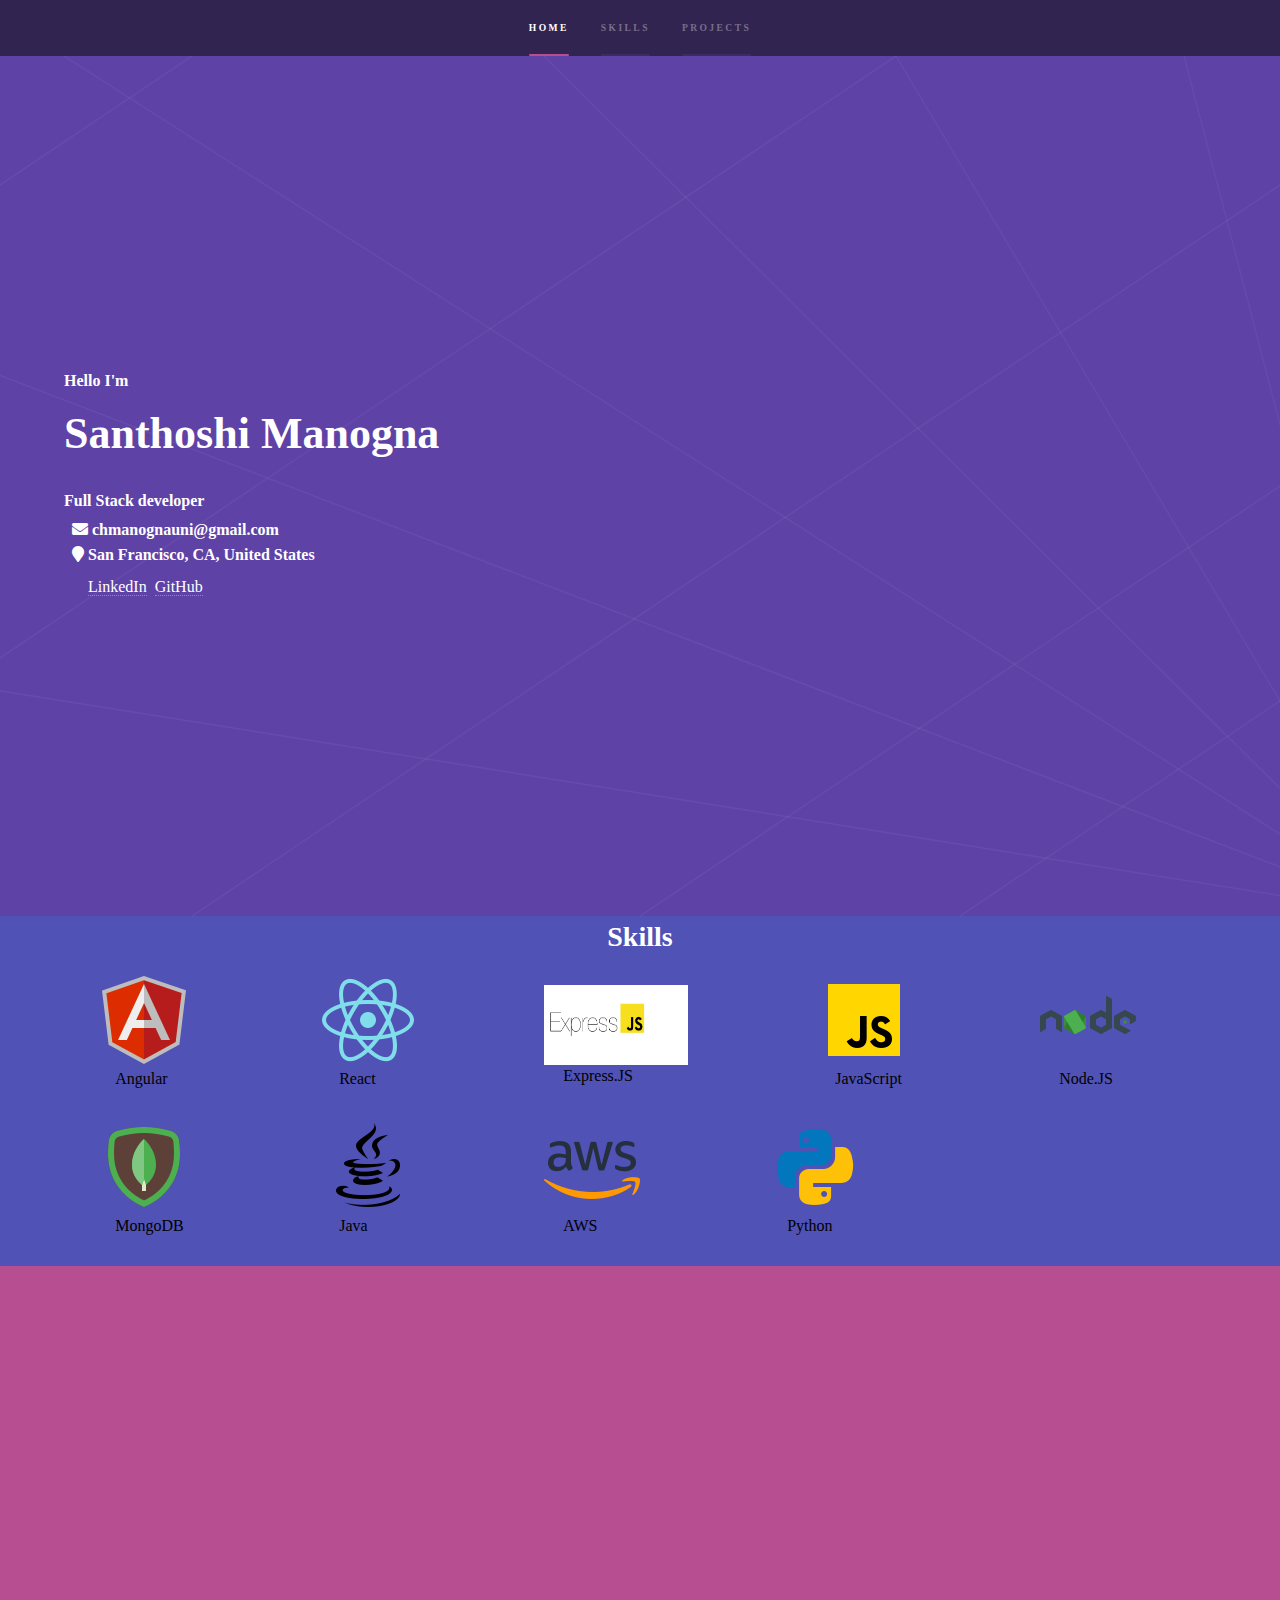
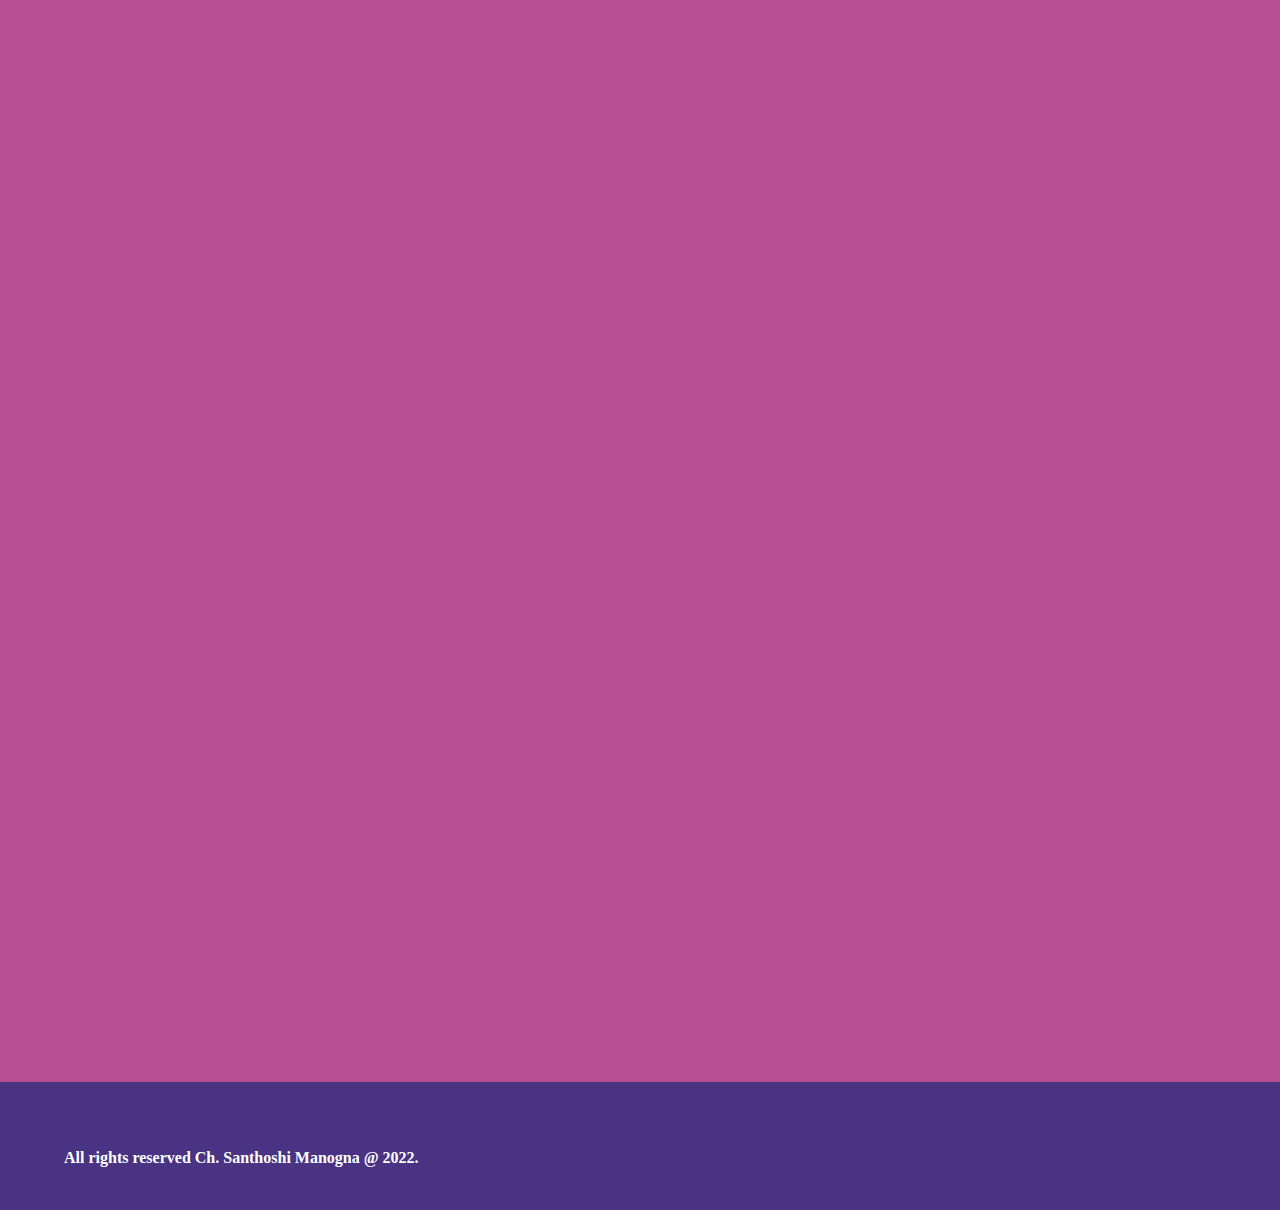
==== index.html @ 0377fa1f "my portifolio 1" ====
<!DOCTYPE HTML>
<!--
	Hyperspace by HTML5 UP
	html5up.net | @ajlkn
	Free for personal and commercial use under the CCA 3.0 license (html5up.net/license)
-->
<html>

<head>
	<title>Manogna</title>
	<meta charset="utf-8" />
	<meta name="viewport" content="width=device-width, initial-scale=1, user-scalable=no" />
	<link rel="stylesheet" href="assets/css/main.css" />
	<noscript>
		<link rel="stylesheet" href="assets/css/noscript.css" />
	</noscript>
</head>

<body class="is-preload">

	<!-- Sidebar -->
	<section id="sidebar">
		<div class="inner">
			<nav>
				<ul>
					<li><a href="#intro">Home</a></li>
					<li><a href="#skills">Skills</a></li>
					<li><a href="#projects">Projects</a></li>
				</ul>
			</nav>
		</div>
	</section>

	<!-- Wrapper -->
	<div id="wrapper">

		<!-- Intro -->
		<section id="intro" class="wrapper style1 fullscreen fade-up">
			<div class="inner">
				<h4>Hello I'm </h4>
				<h1>Santhoshi Manogna</h1>
				<h3>Full Stack developer</h3>
				<ul class="details">
					<li> <i class="fa fa-envelope"> chmanognauni@gmail.com</i></li>
					<li> <i class="fa fa-map-marker"> San Francisco, CA, United States</i></li>
				</ul>
				<ul class="profile_details">
					<li> <a href="https://www.linkedin.com/in/santhoshi-manogna-chintakuntla/"> LinkedIn </a> </li>
					<li> <a href="https://github.com/chmanogna1997"> GitHub </a> </li>
				</ul>
			</div>
		</section>

		<!-- One -->
		<section id="skills" class="wrapper style2 spotlights">
			<div class="head">
				<h2>Skills</h2>
			</div>
			<div class="row">
				<div class="image_div">
					<img src="./images/icons8-angularjs-96.png">
					<p>Angular</p>
				</div>
				<div class="image_div">
					<img src="./images/icons8-react-native-96.png">
					<p>React</p>
				</div>
				<div class="image_div">
					<img class="express_icon" src="./images/express-logo.png">
					<p>Express.JS</p>
				</div>
				<div class="image_div">
					<img src="./images/icons8-javascript-96.png">
					<p>JavaScript</p>
				</div>
				<div class="image_div">
					<img src="./images/icons8-nodejs-96.png">
					<p>Node.JS</p>
				</div>
				<div class="image_div">
					<img src="./images/icons8-mongodb-96.png">
					<p>MongoDB</p>
				</div>
				<div class="image_div">
					<img src="./images/icons8-java-96.png">
					<p>Java</p>
				</div>
				<div class="image_div">
					<img src="./images/icons8-amazon-web-services-96.png">
					<p>AWS</p>
				</div>
				<div class="image_div">
					<img src="./images/icons8-python-96.png">
					<p>Python</p>
				</div>
			</div>
			<!-- #5052b5 -->
		</section>

		<!-- Two -->
		<section id="projects" class="wrapper style3 fade-up">
			<div class="inner">
				<h2> Projects </h2>
				<div>
			    <div class="project_desc">
					<h4><a href="#">Campus Market !!</a> - MERN Stack Developer , Owner </h4>
					<h6>San Francisco, CA, USA May2022 - Present </h6>
				</div>
				<div class="project_desc">
					<h4><a href="#">Photoshop desktop  </a> - Java , Owner </h4>
					<h6>San Francisco, CA, USA September 2021 - December 2021 </h6>
				</div>
				<div class="project_desc">
					<h4><a href="#">Magic Puzzle </a> - .Net , Owner </h4>
					<h6>San Francisco, CA, USA September 2021 - December 2021 </h6>
				</div>
				<div class="project_desc">
					<h4>Infosys – GIS Support Engineer for GIS applications</h4>
					<h6>India October 2019 – August 2021 </h6>
					<i>Utility Project; Client: Pacific Gas and Electric</i>
					<ul>
						<li>Monitoring, Maintaining UC4(scheduling tool) and applications.</li>
						<li>Deployed code changes/enhancements in a production environment.</li>
						<li>Mentored and onboarded individuals having different backgrounds and job levels.</li>
						<li>Prepared procedural documents and reports for tracking the issues and application updates</li>
					</ul>
					<p><b><em>Tools and Technologies Used : </em></b> BMC Remedy, Arc Map, Arc Catalog, UC4, SQL, System Load Test (ESRI tool), Fiddler </p>
				</div>
				<div class="project_desc">
					<h4>Infosys – Front End Developer</h4>
					<h6>India October 2018 – September 2019 </h6>
					<i>End to End Website Development Project; Client: Sears Parts Direct</i>
					<ul>
						<li> Developed a website compatible with different browsers and devices using REACT.JS</li>
						<li>Used SASS, React Router library, JQuery, JEST for unit testing, Integrated pages with SEO, and bug fixing</li>
						<li> Prepared proper documentation and reports in all stages of the product cycle.
						</li>
						<li>Worked with testing/backend teams and clients to meet project requirements</li>
					</ul>
					<p><b><em>Tools and Technologies Used : </em></b> React.JS, Visual Studio Code, Git Hub, JIRA, Slack </p>
					<b><a href="https://www.searspartsdirect.com/diy/error-codes/washer-repair/1234598">Protfolio</a></b>
				</div>
				<div class="project_desc">
					<h4>Infosys – Systems Engineer Trainee</h4>
					<h6>India                May 2018 - October 2018 </h6>
                    <p>Got trained for MEAN Stack and acquired the following skills:</p>
					<ul>
						<li> <b>Generic Training : </b>DBMS, OOPS, data structures, Python. </li>
						<li><b>Stream Training : </b>HTML5, CSS3, Bootstrap4, Node.JS, Typescript, Angular 6, MongoDB.</li>
					    <li><b>Training Project :</b> Team of 3 developed a shopping website in MEAN Stack
							 (Mongodb, Express.JS, Angular, Node.JS). Acted as a scrum master gathering and divided requirements
							into actionable tasks. I also developed Login, AddToCart, and Checkout components for the website from UX, UI, and
							backend operations.
							</li>
					</ul>
				</div>
				
				</div>
				
			</div>
		</section>

	</div>

	<!-- Footer -->
	<footer id="footer" class="wrapper style1-alt">
		<div class="inner">
				<h6> All rights reserved Ch. Santhoshi Manogna @ 2022.</h6>		
		</div>
	</footer>

	<!-- Scripts -->
	<script src="assets/js/jquery.min.js"></script>
	<script src="assets/js/jquery.scrollex.min.js"></script>
	<script src="assets/js/jquery.scrolly.min.js"></script>
	<script src="assets/js/browser.min.js"></script>
	<script src="assets/js/breakpoints.min.js"></script>
	<script src="assets/js/util.js"></script>
	<script src="assets/js/main.js"></script>

</body>

</html>
---- assets/css/main.css ----
@import url(fontawesome-all.min.css);

/*
	Hyperspace by HTML5 UP
	html5up.net | @ajlkn
	Free for personal and commercial use under the CCA 3.0 license (html5up.net/license)
*/

html,
body,
div,
span,
h1,
h2,
h3,
h4,
h5,
h6,
p,
a,
em,
img,
ol,
ul,
li,
footer,
header,
nav,
output,
section,
video {
	margin: 0;
	padding: 0;
	border: 0;
	font-size: 100%;
	font: inherit;
	vertical-align: baseline;
}

aside,
details,
footer,
header,
nav,
section {
	display: block;
}

body {
	line-height: 1;
}

.row {
	margin-top: 0 !important;
	margin-left: 2rem !important;
	display: flex;
	flex-wrap: wrap;
	box-sizing: border-box;
	align-items: stretch;
}

.head {
	display: flex;
	justify-content: center;
}

.image_div {
	padding-left: 4rem !important;
	padding-right: 4rem !important;
}

.image_div p {
	margin-left: 1.2rem !important;
}
.project_desc{
	margin-right: 5rem;
    border: 2px solid white;
    padding: 1rem;
	margin-bottom: 1rem;
}

.express_icon {
	height: 5rem;
	width: 9rem;
	margin-top: 0.8rem;
}

.details {
	list-style: none;
	margin: 0px !important;
	padding: 0px !important;
	color: white;
}

.profile_details {
	display: flex;
	flex-direction: row;
	padding-left: 1rem;
	list-style-type: none;
	color: white;
    padding-top: 0.5rem;
}

.row {
	display: flex;
	flex-wrap: wrap;
}

ol,
ul {
	list-style: none;
}

a {
	-moz-transition: color 0.2s ease, border-bottom-color 0.2s ease;
	-webkit-transition: color 0.2s ease, border-bottom-color 0.2s ease;
	-ms-transition: color 0.2s ease, border-bottom-color 0.2s ease;
	transition: color 0.2s ease, border-bottom-color 0.2s ease;
	border-bottom: dotted 1px rgba(255, 255, 255, 0.35);
	color: inherit;
	text-decoration: none;
}

a:hover {
	border-bottom-color: transparent;
	color: #ffffff;
}

p {
	margin: 0 0 2em 0;
}

h1,
h2,
h3,
h4,
h5,
h6 {
	color: #ffffff;
	font-weight: bold;
	line-height: 1.5;
	margin: 0 0 0.5em 0;
}

h1 a,
h2 a,
h3 a,
h4 a,
h5 a,
h6 a {
	color: inherit;
	text-decoration: none;
}

h1 {
	font-size: 2.75em;
}

h2 {
	font-size: 1.75em;
}


/* Box */

.box {
	border-radius: 0.25em;
	border: solid 1px rgba(255, 255, 255, 0.15);
	margin-bottom: 2em;
	padding: 1.5em;
}

.box> :last-child,
.box> :last-child> :last-child,
.box> :last-child> :last-child> :last-child {
	margin-bottom: 0;
}

.box.alt {
	border: 0;
	border-radius: 0;
	padding: 0;
}



ul {
	list-style: disc;
	margin: 0 0 2em 0;
	padding-left: 1em;
}

ul li {
	padding-left: 0.5em;
    padding-bottom: 0.5rem;
}







/* Spotlights */

.spotlights>section {
	display: -moz-flex;
	display: -webkit-flex;
	display: -ms-flex;
	display: flex;
	-moz-flex-direction: row;
	-webkit-flex-direction: row;
	-ms-flex-direction: row;
	flex-direction: row;
	min-height: 22.5em;
}

body.is-ie .spotlights>section {
	min-height: 0;
}




.spotlights>section>.content>.inner {
	-moz-transform: translateX(0) translateY(0);
	-webkit-transform: translateX(0) translateY(0);
	-ms-transform: translateX(0) translateY(0);
	transform: translateX(0) translateY(0);
	-moz-transition: opacity 1s ease, -moz-transform 1s ease;
	-webkit-transition: opacity 1s ease, -webkit-transform 1s ease;
	-ms-transition: opacity 1s ease, -ms-transform 1s ease;
	transition: opacity 1s ease, transform 1s ease;
	opacity: 1;
}

.spotlights>section:nth-child(2) {
	background-color: rgba(0, 0, 0, 0.05);
}

.spotlights>section:nth-child(3) {
	background-color: rgba(0, 0, 0, 0.1);
}

.spotlights>section.inactive>.image:before,
body.is-preload .spotlights>section>.image:before {
	opacity: 1;
}

.spotlights>section.inactive>.content>.inner,
body.is-preload .spotlights>section>.content>.inner {
	-moz-transform: translateX(-1em);
	-webkit-transform: translateX(-1em);
	-ms-transform: translateX(-1em);
	transform: translateX(-1em);
	opacity: 0;
}

@media screen and (max-width: 1680px) {

	.spotlights>section>.content {
		padding: 4em 4em 2em 4em;
	}

}

@media screen and (max-width: 980px) {

	.spotlights>section {
		display: block;
	}

	.spotlights>section>.image {
		width: 100%;
		height: 50vh;
	}

	.spotlights>section>.content {
		width: 100%;
	}

	.spotlights>section.inactive>.content>.inner,
	body.is-preload .spotlights>section>.content>.inner {
		-moz-transform: translateY(1em);
		-webkit-transform: translateY(1em);
		-ms-transform: translateY(1em);
		transform: translateY(1em);
	}

}

@media screen and (max-width: 736px) {

	.spotlights>section>.image {
		height: 50vh;
		min-height: 15em;
	}

	.spotlights>section>.content {
		padding: 3em 2em 1em 2em;
	}

}

/* Wrapper */

.wrapper {
	position: relative;
}

.wrapper>.inner {
	padding: 5em 5em 3em 5em;
	max-width: 100%;
	width: 75em;
}

@media screen and (max-width: 1680px) {

	.wrapper>.inner {
		padding: 4em 4em 2em 4em;
	}

}

@media screen and (max-width: 1280px) {

	.wrapper>.inner {
		width: 100%;
	}

}

@media screen and (max-width: 736px) {

	.wrapper>.inner {
		padding: 3em 2em 1em 2em;
	}

}

.wrapper.alt {
	background-color: #261c3e;
}

.wrapper.style1 {
	background-color: #5e42a6;
}

.wrapper.style1-alt {
	background-color: #493382;
}

.wrapper.style2 {
	background-color: #5052b5;
}

.wrapper.style2-alt {
	background-color: #3e4094;
}

.wrapper.style3 {
	background-color: #b74e91;
}

.wrapper.style3-alt {
	background-color: #953d75;
}

.wrapper.fullscreen {
	display: -moz-flex;
	display: -webkit-flex;
	display: -ms-flex;
	display: flex;
	-moz-flex-direction: column;
	-webkit-flex-direction: column;
	-ms-flex-direction: column;
	flex-direction: column;
	-moz-justify-content: center;
	-webkit-justify-content: center;
	-ms-justify-content: center;
	justify-content: center;
	min-height: 100vh;
}

body.is-ie .wrapper.fullscreen {
	height: 100vh;
}

@media screen and (max-width: 1280px) {

	.wrapper.fullscreen {
		min-height: calc(100vh - 2.5em);
	}

	body.is-ie .wrapper.fullscreen {
		height: calc(100vh - 2.5em);
	}

}

@media screen and (max-width: 736px) {

	.wrapper.fullscreen {
		padding: 2em 0;
		min-height: 0;
	}

	body.is-ie .wrapper.fullscreen {
		height: auto;
	}

}

.wrapper.fade-up>.inner {
	-moz-transform: translateY(0);
	-webkit-transform: translateY(0);
	-ms-transform: translateY(0);
	transform: translateY(0);
	-moz-transition: opacity 1s ease, -moz-transform 1s ease;
	-webkit-transition: opacity 1s ease, -webkit-transform 1s ease;
	-ms-transition: opacity 1s ease, -ms-transform 1s ease;
	transition: opacity 1s ease, transform 1s ease;
	opacity: 1.0;
}

.wrapper.fade-up.inactive>.inner,
body.is-preload .wrapper.fade-up>.inner {
	opacity: 0;
	-moz-transform: translateY(1em);
	-webkit-transform: translateY(1em);
	-ms-transform: translateY(1em);
	transform: translateY(1em);
}

.wrapper.fade-down>.inner {
	-moz-transform: translateY(0);
	-webkit-transform: translateY(0);
	-ms-transform: translateY(0);
	transform: translateY(0);
	-moz-transition: opacity 1s ease, -moz-transform 1s ease;
	-webkit-transition: opacity 1s ease, -webkit-transform 1s ease;
	-ms-transition: opacity 1s ease, -ms-transform 1s ease;
	transition: opacity 1s ease, transform 1s ease;
	opacity: 1.0;
}

.wrapper.fade-down.inactive>.inner,
body.is-preload .wrapper.fade-down>.inner {
	opacity: 0;
	-moz-transform: translateY(-1em);
	-webkit-transform: translateY(-1em);
	-ms-transform: translateY(-1em);
	transform: translateY(-1em);
}

.wrapper.fade>.inner {
	-moz-transition: opacity 1s ease;
	-webkit-transition: opacity 1s ease;
	-ms-transition: opacity 1s ease;
	transition: opacity 1s ease;
	opacity: 1.0;
}

.wrapper.fade.inactive>.inner,
body.is-preload .wrapper.fade>.inner {
	opacity: 0;
}

/* Header */

#header {
	display: -moz-flex;
	display: -webkit-flex;
	display: -ms-flex;
	display: flex;
	background-color: #5e42a6;
	cursor: default;
	padding: 1.75em 2em;
}

#header>.title {
	border: 0;
	color: #ffffff;
	display: block;
	font-size: 1.25em;
	font-weight: bold;
}

#header>nav {
	-moz-flex: 1;
	-webkit-flex: 1;
	-ms-flex: 1;
	flex: 1;
	text-align: right;
}

#header>nav>ul {
	margin: 0;
	padding: 0;
}

#header>nav>ul>li {
	display: inline-block;
	margin-left: 1.75em;
	padding: 0;
	vertical-align: middle;
}

#header>nav>ul>li:first-child {
	margin-left: 0;
}

#header>nav>ul>li a {
	border: 0;
	color: rgba(255, 255, 255, 0.35);
	display: inline-block;
	font-size: 0.6em;
	font-weight: bold;
	letter-spacing: 0.25em;
	text-transform: uppercase;
}

#header>nav>ul>li a:hover {
	color: rgba(255, 255, 255, 0.55);
}

#header>nav>ul>li a.active {
	color: #ffffff;
}

@media screen and (max-width: 736px) {

	#header {
		padding: 1em 2em;
	}

}

@media screen and (max-width: 480px) {

	#header {
		display: block;
		padding: 0 2em;
		text-align: left;
	}

	#header .title {
		font-size: 1.25em;
		padding: 1em 0;
	}

	#header>nav {
		border-top: solid 1px rgba(255, 255, 255, 0.15);
		text-align: inherit;
	}

	#header>nav>ul>li {
		margin-left: 1.5em;
	}

	#header>nav>ul>li a {
		height: 6em;
		line-height: 6em;
	}

}

/* Wrapper (main) */

#sidebar+#wrapper {
	margin-left: 22em;
}

@media screen and (max-width: 1280px) {

	#sidebar+#wrapper {
		margin-left: 0;
		padding-top: 3.5em;
	}

}

@media screen and (max-width: 736px) {

	#sidebar+#wrapper {
		padding-top: 0;
	}

}

#header+#wrapper>.wrapper>.inner {
	margin: 0 auto;
}

/* Footer */

#sidebar+#wrapper+#footer {
	margin-left: 22em;
}

@media screen and (max-width: 1280px) {

	#sidebar+#wrapper+#footer {
		margin-left: 0;
	}

}

#footer>.inner a {
	border-bottom-color: rgba(255, 255, 255, 0.15);
}

#footer>.inner a:hover {
	border-bottom-color: transparent;
}

#footer>.inner .menu {
	font-size: 0.8em;
	color: rgba(255, 255, 255, 0.15);
}

#header+#wrapper+#footer>.inner {
	margin: 0 auto;
}

/* Sidebar */

#sidebar {
	padding: 2.5em 2.5em 0.5em 2.5em;
	background: #312450;
	cursor: default;
	height: 100vh;
	left: 0;
	overflow-x: hidden;
	overflow-y: auto;
	position: fixed;
	text-align: right;
	top: 0;
	width: 18em;
	z-index: 10000;
}

#sidebar>.inner {
	display: -moz-flex;
	display: -webkit-flex;
	display: -ms-flex;
	display: flex;
	-moz-flex-direction: column;
	-webkit-flex-direction: column;
	-ms-flex-direction: column;
	flex-direction: column;
	-moz-justify-content: center;
	-webkit-justify-content: center;
	-ms-justify-content: center;
	justify-content: center;
	-moz-transform: translateY(0);
	-webkit-transform: translateY(0);
	-ms-transform: translateY(0);
	transform: translateY(0);
	-moz-transition: opacity 1s ease;
	-webkit-transition: opacity 1s ease;
	-ms-transition: opacity 1s ease;
	transition: opacity 1s ease;
	min-height: 100%;
	opacity: 1;
	width: 100%;
}

body.is-ie #sidebar>.inner {
	height: 100%;
}

#sidebar nav>ul {
	list-style: none;
	padding: 0;
}

#sidebar nav>ul>li {
	-moz-transform: translateY(0);
	-webkit-transform: translateY(0);
	-ms-transform: translateY(0);
	transform: translateY(0);
	-moz-transition: opacity 0.15s ease, -moz-transform 0.75s ease;
	-webkit-transition: opacity 0.15s ease, -webkit-transform 0.75s ease;
	-ms-transition: opacity 0.15s ease, -ms-transform 0.75s ease;
	transition: opacity 0.15s ease, transform 0.75s ease;
	margin: 1.5em 0 0 0;
	opacity: 1;
	padding: 0;
	position: relative;
}

#sidebar nav>ul>li:first-child {
	margin: 0;
}

#sidebar nav>ul>li:nth-child(1) {
	-moz-transition-delay: 0.45s;
	-webkit-transition-delay: 0.45s;
	-ms-transition-delay: 0.45s;
	transition-delay: 0.45s;
}

#sidebar nav>ul>li:nth-child(2) {
	-moz-transition-delay: 0.65s;
	-webkit-transition-delay: 0.65s;
	-ms-transition-delay: 0.65s;
	transition-delay: 0.65s;
}

#sidebar nav>ul>li:nth-child(3) {
	-moz-transition-delay: 0.85s;
	-webkit-transition-delay: 0.85s;
	-ms-transition-delay: 0.85s;
	transition-delay: 0.85s;
}

#sidebar nav>ul>li:nth-child(4) {
	-moz-transition-delay: 1.05s;
	-webkit-transition-delay: 1.05s;
	-ms-transition-delay: 1.05s;
	transition-delay: 1.05s;
}

#sidebar nav>ul>li:nth-child(5) {
	-moz-transition-delay: 1.25s;
	-webkit-transition-delay: 1.25s;
	-ms-transition-delay: 1.25s;
	transition-delay: 1.25s;
}

#sidebar nav>ul>li:nth-child(6) {
	-moz-transition-delay: 1.45s;
	-webkit-transition-delay: 1.45s;
	-ms-transition-delay: 1.45s;
	transition-delay: 1.45s;
}

#sidebar nav>ul>li:nth-child(7) {
	-moz-transition-delay: 1.65s;
	-webkit-transition-delay: 1.65s;
	-ms-transition-delay: 1.65s;
	transition-delay: 1.65s;
}

#sidebar nav>ul>li:nth-child(8) {
	-moz-transition-delay: 1.85s;
	-webkit-transition-delay: 1.85s;
	-ms-transition-delay: 1.85s;
	transition-delay: 1.85s;
}

#sidebar nav>ul>li:nth-child(9) {
	-moz-transition-delay: 2.05s;
	-webkit-transition-delay: 2.05s;
	-ms-transition-delay: 2.05s;
	transition-delay: 2.05s;
}

#sidebar nav>ul>li:nth-child(10) {
	-moz-transition-delay: 2.25s;
	-webkit-transition-delay: 2.25s;
	-ms-transition-delay: 2.25s;
	transition-delay: 2.25s;
}

#sidebar nav>ul>li:nth-child(11) {
	-moz-transition-delay: 2.45s;
	-webkit-transition-delay: 2.45s;
	-ms-transition-delay: 2.45s;
	transition-delay: 2.45s;
}

#sidebar nav>ul>li:nth-child(12) {
	-moz-transition-delay: 2.65s;
	-webkit-transition-delay: 2.65s;
	-ms-transition-delay: 2.65s;
	transition-delay: 2.65s;
}

#sidebar nav>ul>li:nth-child(13) {
	-moz-transition-delay: 2.85s;
	-webkit-transition-delay: 2.85s;
	-ms-transition-delay: 2.85s;
	transition-delay: 2.85s;
}

#sidebar nav>ul>li:nth-child(14) {
	-moz-transition-delay: 3.05s;
	-webkit-transition-delay: 3.05s;
	-ms-transition-delay: 3.05s;
	transition-delay: 3.05s;
}

#sidebar nav>ul>li:nth-child(15) {
	-moz-transition-delay: 3.25s;
	-webkit-transition-delay: 3.25s;
	-ms-transition-delay: 3.25s;
	transition-delay: 3.25s;
}

#sidebar nav>ul>li:nth-child(16) {
	-moz-transition-delay: 3.45s;
	-webkit-transition-delay: 3.45s;
	-ms-transition-delay: 3.45s;
	transition-delay: 3.45s;
}

#sidebar nav>ul>li:nth-child(17) {
	-moz-transition-delay: 3.65s;
	-webkit-transition-delay: 3.65s;
	-ms-transition-delay: 3.65s;
	transition-delay: 3.65s;
}

#sidebar nav>ul>li:nth-child(18) {
	-moz-transition-delay: 3.85s;
	-webkit-transition-delay: 3.85s;
	-ms-transition-delay: 3.85s;
	transition-delay: 3.85s;
}

#sidebar nav>ul>li:nth-child(19) {
	-moz-transition-delay: 4.05s;
	-webkit-transition-delay: 4.05s;
	-ms-transition-delay: 4.05s;
	transition-delay: 4.05s;
}

#sidebar nav>ul>li:nth-child(20) {
	-moz-transition-delay: 4.25s;
	-webkit-transition-delay: 4.25s;
	-ms-transition-delay: 4.25s;
	transition-delay: 4.25s;
}

#sidebar nav a {
	-moz-transition: color 0.2s ease;
	-webkit-transition: color 0.2s ease;
	-ms-transition: color 0.2s ease;
	transition: color 0.2s ease;
	border: 0;
	color: rgba(255, 255, 255, 0.35);
	display: block;
	font-size: 0.6em;
	font-weight: bold;
	letter-spacing: 0.25em;
	line-height: 1.75;
	outline: 0;
	padding: 1.35em 0;
	position: relative;
	text-decoration: none;
	text-transform: uppercase;
}

#sidebar nav a:before,
#sidebar nav a:after {
	border-radius: 0.2em;
	bottom: 0;
	content: '';
	height: 0.2em;
	position: absolute;
	right: 0;
	width: 100%;
}

#sidebar nav a:before {
	background: #3c2c62;
}

#sidebar nav a:after {
	background-image: -moz-linear-gradient(to right, #5e42a6, #b74e91);
	background-image: -webkit-linear-gradient(to right, #5e42a6, #b74e91);
	background-image: -ms-linear-gradient(to right, #5e42a6, #b74e91);
	background-image: linear-gradient(to right, #5e42a6, #b74e91);
	-moz-transition: max-width 0.2s ease;
	-webkit-transition: max-width 0.2s ease;
	-ms-transition: max-width 0.2s ease;
	transition: max-width 0.2s ease;
	max-width: 0;
}

#sidebar nav a:hover {
	color: rgba(255, 255, 255, 0.55);
}

#sidebar nav a.active {
	color: #ffffff;
}

#sidebar nav a.active:after {
	max-width: 100%;
}

body.is-preload #sidebar>.inner {
	opacity: 0;
}

body.is-preload #sidebar nav ul li {
	-moz-transform: translateY(2em);
	-webkit-transform: translateY(2em);
	-ms-transform: translateY(2em);
	transform: translateY(2em);
	opacity: 0;
}

@media screen and (max-width: 1280px) {

	#sidebar {
		height: 3.5em;
		left: 0;
		line-height: 3.5em;
		overflow: hidden;
		padding: 0;
		text-align: center;
		top: 0;
		width: 100%;
	}

	#sidebar>.inner {
		-moz-flex-direction: row;
		-webkit-flex-direction: row;
		-ms-flex-direction: row;
		flex-direction: row;
		-moz-align-items: -moz-stretch;
		-webkit-align-items: -webkit-stretch;
		-ms-align-items: -ms-stretch;
		align-items: stretch;
		height: inherit;
		line-height: inherit;
	}

	#sidebar nav {
		height: inherit;
		line-height: inherit;
	}

	#sidebar nav ul {
		display: -moz-flex;
		display: -webkit-flex;
		display: -ms-flex;
		display: flex;
		height: inherit;
		line-height: inherit;
		margin: 0;
	}

	#sidebar nav ul li {
		display: block;
		height: inherit;
		line-height: inherit;
		margin: 0 0 0 2em;
		padding: 0;
	}

	#sidebar nav a {
		height: inherit;
		line-height: inherit;
		padding: 0;
	}

	#sidebar nav a:after {
		background-image: none;
		background-color: #b74e91;
	}

}

@media screen and (max-width: 736px) {

	#sidebar {
		display: none;
	}

}

/* Intro */

#intro {
	background-attachment: fixed;
	background-image: url("images/intro.svg");
	background-position: top right;
	background-repeat: no-repeat;
	background-size: 100% 100%;
}

#intro p {
	font-size: 1.25em;
}

@media screen and (max-width: 980px) {

	#intro p br {
		display: none;
	}

}

@media screen and (max-width: 736px) {

	#intro p {
		font-size: 1em;
	}

}

@media screen and (max-width: 1280px) {

	#intro {
		background-attachment: scroll;
	}

}
---- assets/css/noscript.css ----
/*
	Hyperspace by HTML5 UP
	html5up.net | @ajlkn
	Free for personal and commercial use under the CCA 3.0 license (html5up.net/license)
*/

/* Spotlights */

	.spotlights > section > .image:before {
		opacity: 0 !important;
	}

	.spotlights > section > .content > .inner {
		-moz-transform: none !important;
		-webkit-transform: none !important;
		-ms-transform: none !important;
		transform: none !important;
		opacity: 1 !important;
	}

/* Wrapper */

	.wrapper > .inner {
		opacity: 1 !important;
		-moz-transform: none !important;
		-webkit-transform: none !important;
		-ms-transform: none !important;
		transform: none !important;
	}

/* Sidebar */

	#sidebar > .inner {
		opacity: 1 !important;
	}

	#sidebar nav > ul > li {
		-moz-transform: none !important;
		-webkit-transform: none !important;
		-ms-transform: none !important;
		transform: none !important;
		opacity: 1 !important;
	}
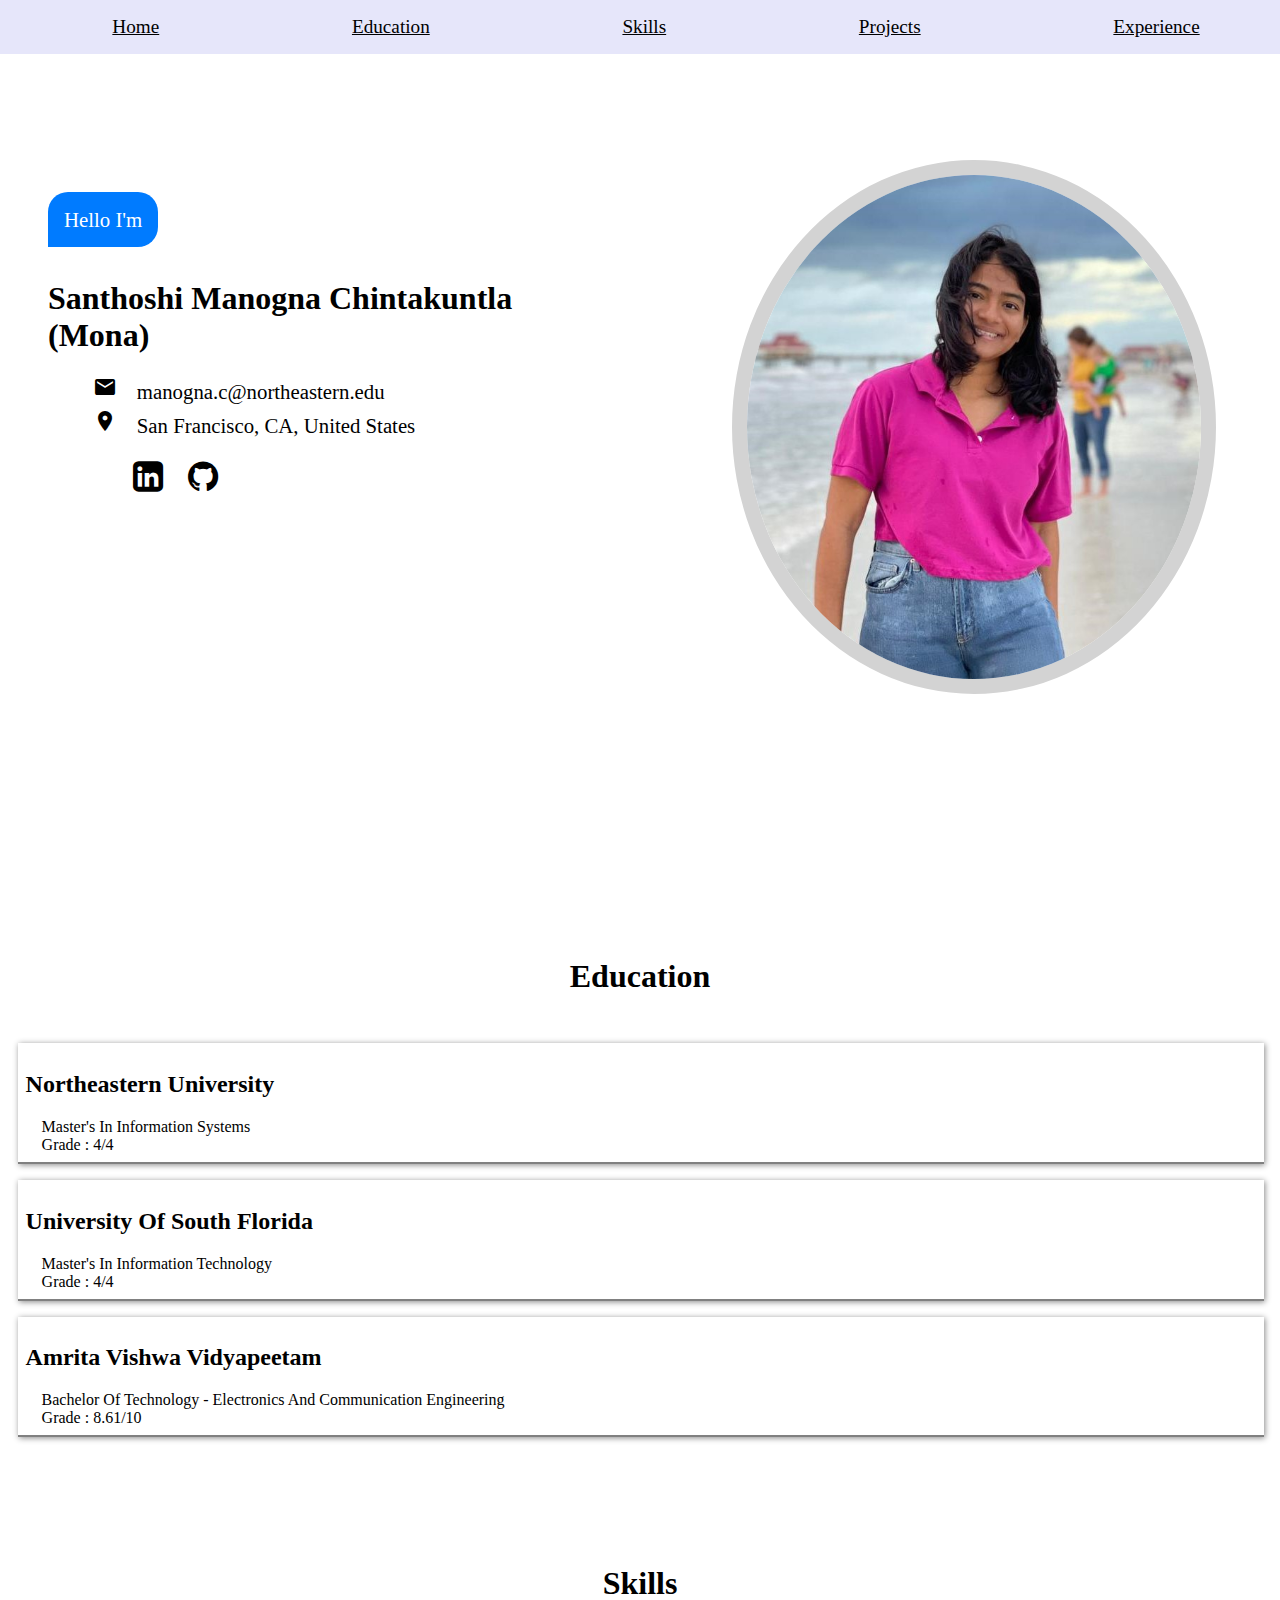
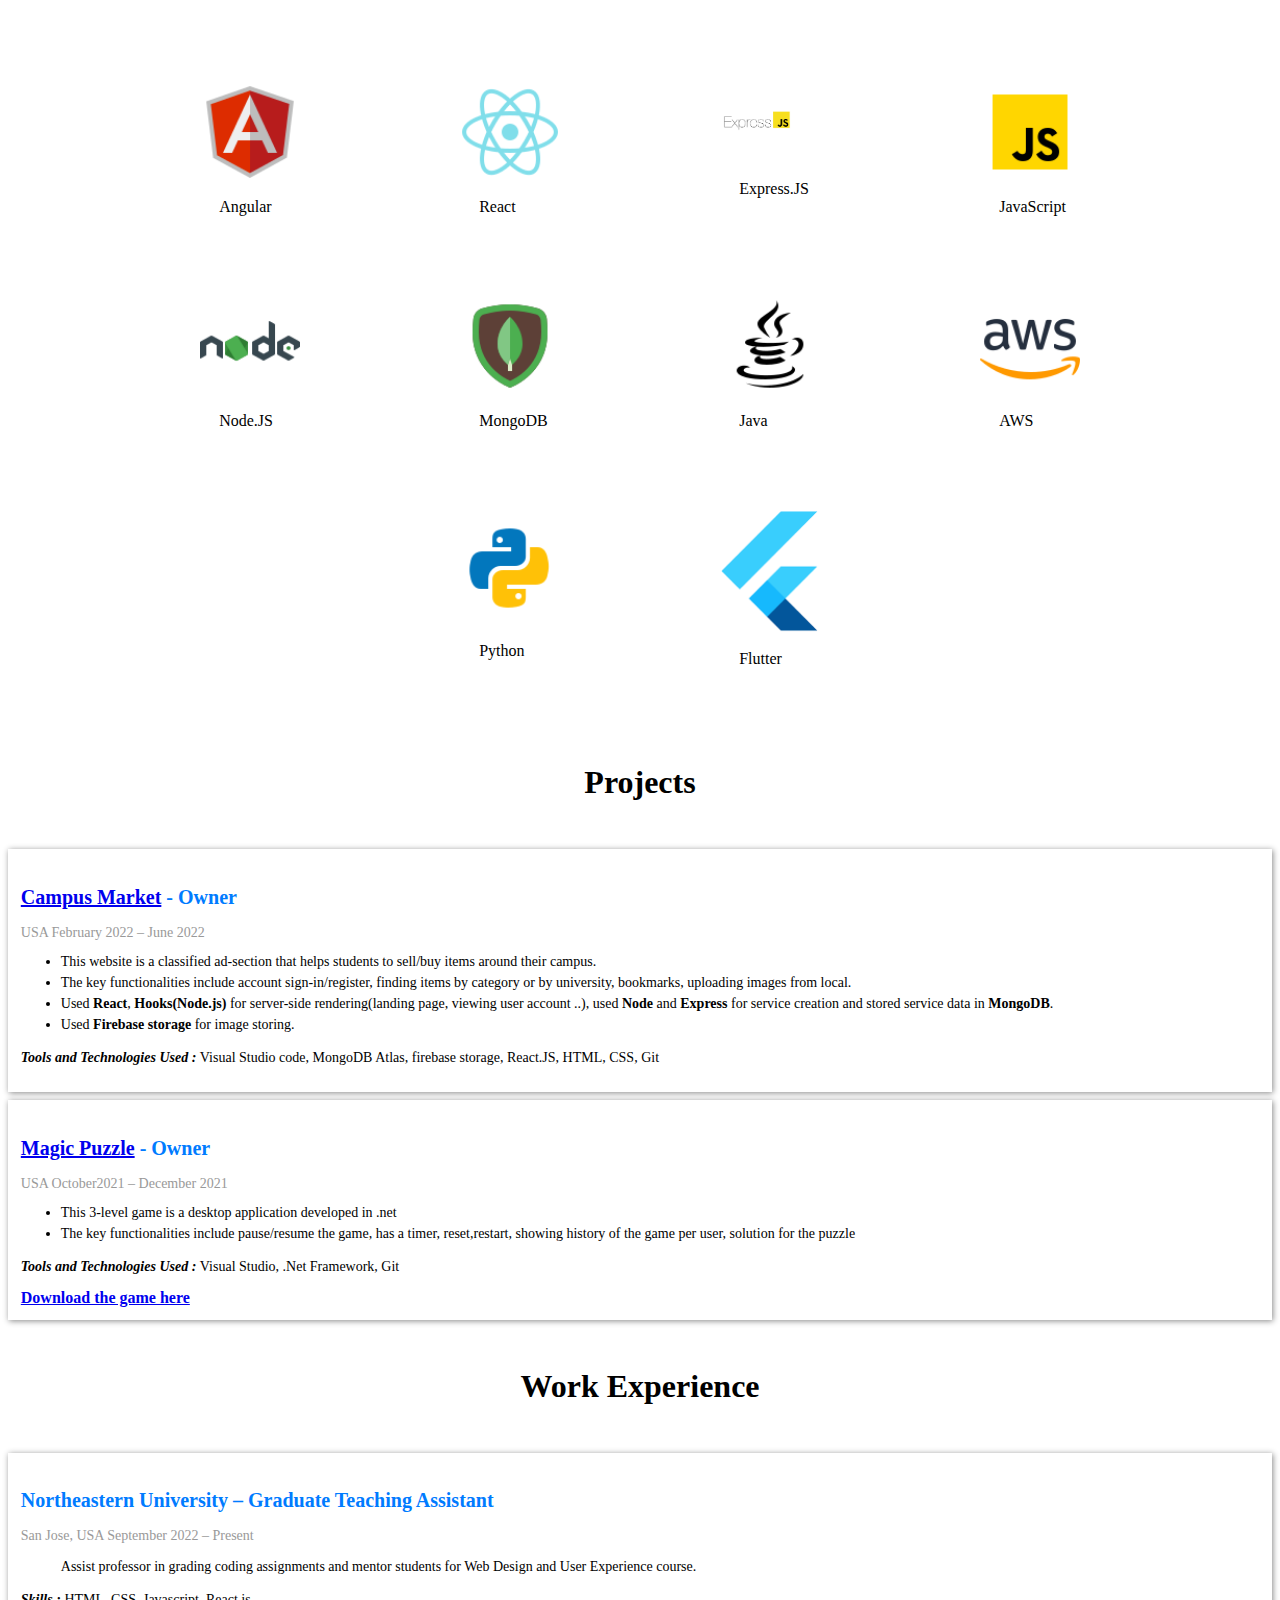
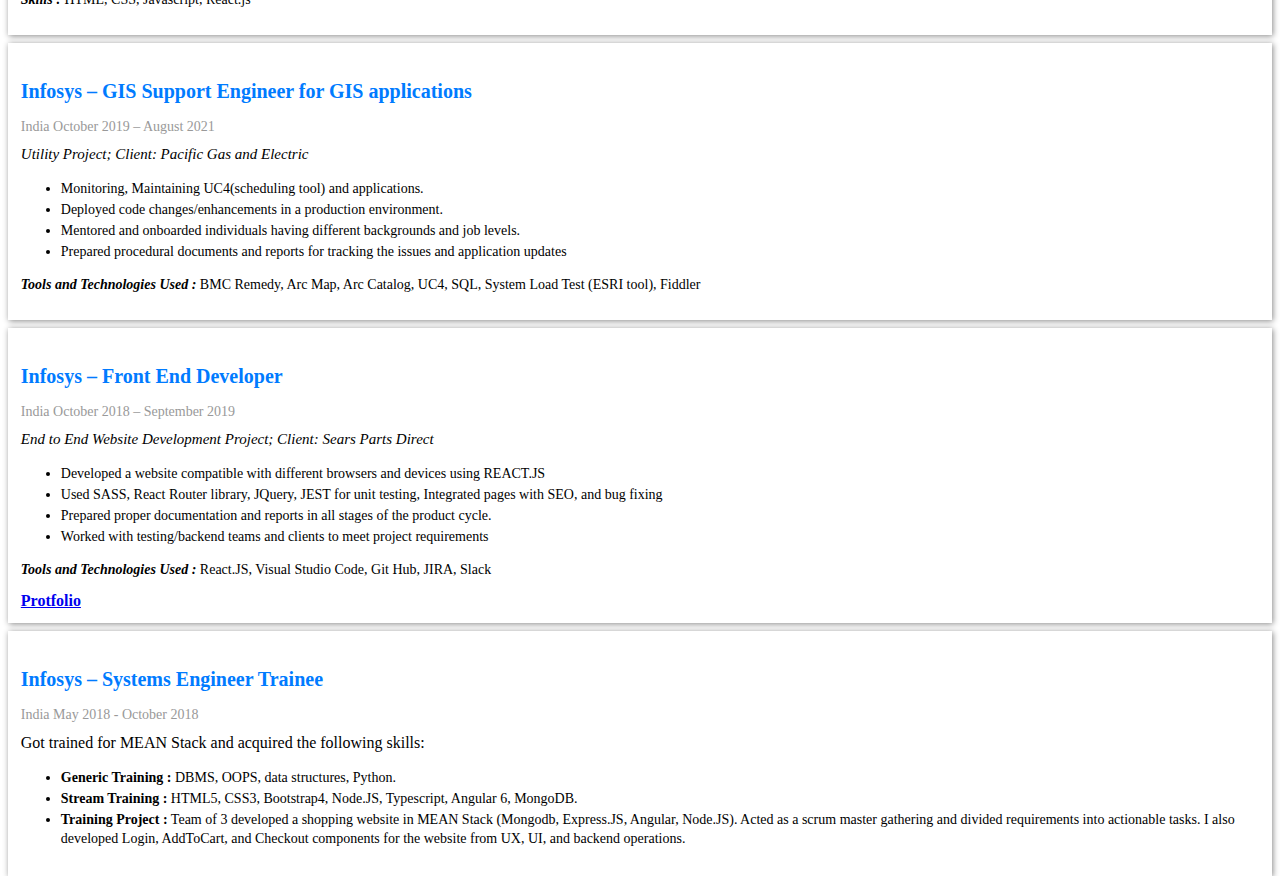
==== commit b3987625: "pushed on 3rd october 2022 5:30 pm PST" ====
--- a/index.html
+++ b/index.html
@@ -1,183 +1,246 @@
 <!DOCTYPE HTML>
-<!--
-	Hyperspace by HTML5 UP
-	html5up.net | @ajlkn
-	Free for personal and commercial use under the CCA 3.0 license (html5up.net/license)
--->
-<html>
+<html lang="en">
 
 <head>
-	<title>Manogna</title>
+	<title>Santhoshi Manogna</title>
+	<!-- tells browser to use this encoding while translating machine learning code to human-readable test -->
 	<meta charset="utf-8" />
-	<meta name="viewport" content="width=device-width, initial-scale=1, user-scalable=no" />
-	<link rel="stylesheet" href="assets/css/main.css" />
-	<noscript>
-		<link rel="stylesheet" href="assets/css/noscript.css" />
-	</noscript>
+	<link rel="stylesheet" href="resume.css" />
+	<link href="https://fonts.googleapis.com/icon?family=Material+Icons" rel="stylesheet">
+	<link rel="stylesheet" href="https://cdnjs.cloudflare.com/ajax/libs/font-awesome/4.7.0/css/font-awesome.min.css">
 </head>
 
-<body class="is-preload">
-
-	<!-- Sidebar -->
-	<section id="sidebar">
-		<div class="inner">
-			<nav>
-				<ul>
-					<li><a href="#intro">Home</a></li>
-					<li><a href="#skills">Skills</a></li>
-					<li><a href="#projects">Projects</a></li>
-				</ul>
-			</nav>
-		</div>
-	</section>
-
-	<!-- Wrapper -->
-	<div id="wrapper">
-
-		<!-- Intro -->
-		<section id="intro" class="wrapper style1 fullscreen fade-up">
-			<div class="inner">
-				<h4>Hello I'm </h4>
-				<h1>Santhoshi Manogna</h1>
-				<h3>Full Stack developer</h3>
-				<ul class="details">
-					<li> <i class="fa fa-envelope"> chmanognauni@gmail.com</i></li>
-					<li> <i class="fa fa-map-marker"> San Francisco, CA, United States</i></li>
-				</ul>
-				<ul class="profile_details">
-					<li> <a href="https://www.linkedin.com/in/santhoshi-manogna-chintakuntla/"> LinkedIn </a> </li>
-					<li> <a href="https://github.com/chmanogna1997"> GitHub </a> </li>
-				</ul>
-			</div>
-		</section>
-
-		<!-- One -->
-		<section id="skills" class="wrapper style2 spotlights">
-			<div class="head">
-				<h2>Skills</h2>
-			</div>
-			<div class="row">
-				<div class="image_div">
-					<img src="./images/icons8-angularjs-96.png">
-					<p>Angular</p>
+<body>
+	<header>
+		<ul class="header_tabs">
+			<li> <a class="header_tab_name" href="#my_home">Home</a> </li>
+			<li> <a class="header_tab_name" href="#education">Education</a> </li>
+			<li> <a class="header_tab_name"  href="#skills">Skills</a> </li>
+			<li><a class="header_tab_name" href="#projects">Projects</a></li>
+			<li> <a class="header_tab_name" href="#experience">Experience</a> </li>
+		</ul>
+	</header>
+	<div class="home_page" id="my_home">
+		<div class="hompage_details_section">
+			<div> <span class="hello_div">Hello I'm</span> </div>
+			<h1>Santhoshi Manogna Chintakuntla (Mona)</h1>
+			<ul>
+				<li>
+					<i class="material-icons">&#xe554;</i>
+					<span> <a class="email" href="mailto:">manogna.c@northeastern.edu</a> </span>
+				</li>
+				<li>
+					<i class="material-icons">&#xe55f;</i>
+					<span> San Francisco, CA, United States </span>
+				</li>
+			</ul>
+			<ul class="profile_links">
+				<li>
+					<a href="https://www.linkedin.com/in/santhoshi-manogna-chintakuntla/">
+						<i class="fa">&#xf08c;</i>
+					</a>
+				</li>
+				<li>
+					<a href="https://github.com/chmanogna1997">
+						<i class="fa">&#xf09b;</i>
+					</a>
+				</li>
+			</ul>
+		</div>
+		<div class="image_section">
+			<img class="profile_image" src='./images/MyFinalProfilePic.jpeg'>
+		</div>
+	</div>
+	<!-- --------------------------------- education section ------------------------------------------->
+	<div id="education">
+
+		<div class="heading">
+			<h1>Education</h1>
+		</div>
+		<!-- ------------------------------------------------------------------ -->
+		<div class="list_of_educations">
+			<div>
+				<h2>Northeastern University</h2>
+				<div>
+					<div>Master's In Information Systems</div>
+					<div> <label>Grade :</label> <span> 4/4 </span> </div>
 				</div>
-				<div class="image_div">
-					<img src="./images/icons8-react-native-96.png">
-					<p>React</p>
+
+			</div>
+
+			<!-- ----------------------- -->
+			<div>
+				<h2>University Of South Florida</h2>
+				<div>
+					<div>Master's In Information Technology</div>
+					<div> <label>Grade :</label> <span> 4/4 </span> </div>
 				</div>
-				<div class="image_div">
-					<img class="express_icon" src="./images/express-logo.png">
-					<p>Express.JS</p>
+			</div>
+
+			<!-- --------------------------- -->
+
+			<div>
+				<h2>Amrita Vishwa Vidyapeetam</h2>
+				<div>
+					<div> Bachelor Of Technology - Electronics And Communication Engineering </div>
+					<div> <label>Grade :</label> <span> 8.61/10</span> </div>
 				</div>
-				<div class="image_div">
-					<img src="./images/icons8-javascript-96.png">
-					<p>JavaScript</p>
-				</div>
-				<div class="image_div">
-					<img src="./images/icons8-nodejs-96.png">
-					<p>Node.JS</p>
-				</div>
-				<div class="image_div">
-					<img src="./images/icons8-mongodb-96.png">
-					<p>MongoDB</p>
-				</div>
-				<div class="image_div">
-					<img src="./images/icons8-java-96.png">
-					<p>Java</p>
-				</div>
-				<div class="image_div">
-					<img src="./images/icons8-amazon-web-services-96.png">
-					<p>AWS</p>
-				</div>
-				<div class="image_div">
-					<img src="./images/icons8-python-96.png">
-					<p>Python</p>
-				</div>
-			</div>
-			<!-- #5052b5 -->
-		</section>
-
-		<!-- Two -->
-		<section id="projects" class="wrapper style3 fade-up">
-			<div class="inner">
-				<h2> Projects </h2>
-				<div>
-			    <div class="project_desc">
-					<h4><a href="#">Campus Market !!</a> - MERN Stack Developer , Owner </h4>
-					<h6>San Francisco, CA, USA May2022 - Present </h6>
-				</div>
-				<div class="project_desc">
-					<h4><a href="#">Photoshop desktop  </a> - Java , Owner </h4>
-					<h6>San Francisco, CA, USA September 2021 - December 2021 </h6>
-				</div>
-				<div class="project_desc">
-					<h4><a href="#">Magic Puzzle </a> - .Net , Owner </h4>
-					<h6>San Francisco, CA, USA September 2021 - December 2021 </h6>
-				</div>
-				<div class="project_desc">
-					<h4>Infosys – GIS Support Engineer for GIS applications</h4>
-					<h6>India October 2019 – August 2021 </h6>
-					<i>Utility Project; Client: Pacific Gas and Electric</i>
-					<ul>
-						<li>Monitoring, Maintaining UC4(scheduling tool) and applications.</li>
-						<li>Deployed code changes/enhancements in a production environment.</li>
-						<li>Mentored and onboarded individuals having different backgrounds and job levels.</li>
-						<li>Prepared procedural documents and reports for tracking the issues and application updates</li>
-					</ul>
-					<p><b><em>Tools and Technologies Used : </em></b> BMC Remedy, Arc Map, Arc Catalog, UC4, SQL, System Load Test (ESRI tool), Fiddler </p>
-				</div>
-				<div class="project_desc">
-					<h4>Infosys – Front End Developer</h4>
-					<h6>India October 2018 – September 2019 </h6>
-					<i>End to End Website Development Project; Client: Sears Parts Direct</i>
-					<ul>
-						<li> Developed a website compatible with different browsers and devices using REACT.JS</li>
-						<li>Used SASS, React Router library, JQuery, JEST for unit testing, Integrated pages with SEO, and bug fixing</li>
-						<li> Prepared proper documentation and reports in all stages of the product cycle.
-						</li>
-						<li>Worked with testing/backend teams and clients to meet project requirements</li>
-					</ul>
-					<p><b><em>Tools and Technologies Used : </em></b> React.JS, Visual Studio Code, Git Hub, JIRA, Slack </p>
-					<b><a href="https://www.searspartsdirect.com/diy/error-codes/washer-repair/1234598">Protfolio</a></b>
-				</div>
-				<div class="project_desc">
-					<h4>Infosys – Systems Engineer Trainee</h4>
-					<h6>India                May 2018 - October 2018 </h6>
-                    <p>Got trained for MEAN Stack and acquired the following skills:</p>
-					<ul>
-						<li> <b>Generic Training : </b>DBMS, OOPS, data structures, Python. </li>
-						<li><b>Stream Training : </b>HTML5, CSS3, Bootstrap4, Node.JS, Typescript, Angular 6, MongoDB.</li>
-					    <li><b>Training Project :</b> Team of 3 developed a shopping website in MEAN Stack
-							 (Mongodb, Express.JS, Angular, Node.JS). Acted as a scrum master gathering and divided requirements
-							into actionable tasks. I also developed Login, AddToCart, and Checkout components for the website from UX, UI, and
-							backend operations.
-							</li>
-					</ul>
-				</div>
-				
-				</div>
-				
-			</div>
-		</section>
-
-	</div>
-
-	<!-- Footer -->
-	<footer id="footer" class="wrapper style1-alt">
-		<div class="inner">
-				<h6> All rights reserved Ch. Santhoshi Manogna @ 2022.</h6>		
-		</div>
-	</footer>
-
-	<!-- Scripts -->
-	<script src="assets/js/jquery.min.js"></script>
-	<script src="assets/js/jquery.scrollex.min.js"></script>
-	<script src="assets/js/jquery.scrolly.min.js"></script>
-	<script src="assets/js/browser.min.js"></script>
-	<script src="assets/js/breakpoints.min.js"></script>
-	<script src="assets/js/util.js"></script>
-	<script src="assets/js/main.js"></script>
-
+
+			</div>
+
+		</div>
+		<!-- -------------------------------------------------------------------------------------- -->
+	</div>
+
+	<!-- --------------------------------------------------------skills------------------------------------------------------------>
+	<div id="skills">
+		<div class="heading">
+			<h1>Skills</h1>
+		</div>
+		<div class="row">
+			<div class="image_div">
+				<img src="./images/icons8-angularjs-96.png">
+				<p>Angular</p>
+			</div>
+			<div class="image_div">
+				<img src="./images/icons8-react-native-96.png">
+				<p>React</p>
+			</div>
+			<div class="image_div">
+				<img class="express_icon" src="./images/express-logo.png">
+				<p>Express.JS</p>
+			</div>
+			<div class="image_div">
+				<img src="./images/icons8-javascript-96.png">
+				<p>JavaScript</p>
+			</div>
+			<div class="image_div">
+				<img src="./images/icons8-nodejs-96.png">
+				<p>Node.JS</p>
+			</div>
+			<div class="image_div">
+				<img src="./images/icons8-mongodb-96.png">
+				<p>MongoDB</p>
+			</div>
+			<div class="image_div">
+				<img src="./images/icons8-java-96.png">
+				<p>Java</p>
+			</div>
+			<div class="image_div">
+				<img src="./images/icons8-amazon-web-services-96.png">
+				<p>AWS</p>
+			</div>
+			<div class="image_div">
+				<img src="./images/icons8-python-96.png">
+				<p>Python</p>
+			</div>
+			<div class="image_div">
+				<img src="images/Flutter.png">
+				<p>Flutter</p>
+			</div>
+		</div>
+	</div>
+	<!-- ------------------------------------------------------------------------Projects section-------------------------------------------------------------------- -->
+	<div id="projects">
+		<div class="heading">
+			<h1>Projects</h1>
+		</div>
+		<div class="experience_list">
+			<div>
+				<h3 class="exp_name"><a href="https://github.com/chmanogna1997/Campus_Market/blob/master/README.md">Campus Market</a> - Owner</h3>
+				<h4>USA February 2022 – June 2022 </h4>
+				<ul>
+					<li>This website is a classified ad-section that helps students to sell/buy items around their campus.</li>
+					<li>The key functionalities include account sign-in/register, finding items by category or by university, bookmarks,
+						uploading images from local.</li>
+					<li>Used <b>React</b>, <b>Hooks(Node.js)</b> for server-side rendering(landing page, viewing user account ..), used <b>Node</b> and <b>Express</b> for
+						service creation and stored service data in <b>MongoDB</b>.</li>
+					<li>Used <b>Firebase storage </b> for image storing. </li>
+				</ul>
+				<p class="tools_used"><b><em>Tools and Technologies Used : </em></b> Visual Studio code, MongoDB Atlas, firebase storage, React.JS, HTML, CSS, Git</p>
+			</div>
+
+			<div>
+				<h3 class="exp_name"><a href="https://github.com/chmanogna1997/Game_.net/blob/Proj/README.md">Magic Puzzle</a> - Owner</h3>
+				<h4>USA October2021 – December 2021 </h4>
+				<ul>
+					<li>This 3-level game is a desktop application developed in .net</li>
+					<li> The key functionalities include pause/resume the game, has a timer, reset,restart, showing history of the game per user, solution for the puzzle </li>
+				</ul>
+				<p class="tools_used" ><b><em>Tools and Technologies Used : </em></b> Visual Studio, .Net Framework, Git</p>
+				<b><a href="https://github.com/chmanogna1997/Game_.net/blob/Proj/bin/Debug/TermProj.exe">Download the game here</a></b>
+			</div>
+
+		</div>
+
+	</div>
+
+	<!-- ----------------------------------------------------------------- End of Projects section -------------------------------------------------------------------- -->
+	<!-- ---------------------------------------------------------- Experience Section ---------------------------------------------------------------->
+	<div id="experience">
+		<div class="heading">
+			<h1>Work Experience</h1>
+		</div>
+		<div class="experience_list">
+			<div>
+				<h3 class="exp_name">Northeastern University – Graduate Teaching Assistant</h3>
+				<h4>San Jose, USA September 2022 – Present </h4>
+				<p class="TA_desc">
+					Assist professor in grading coding assignments and mentor students for Web Design and User
+					Experience course.
+				</p>
+				<p class="TA_skills"><b><em>Skills : </em></b> HTML, CSS, Javascript, React.js </p>
+			</div>
+			<div>
+				<h3 class="exp_name">Infosys – GIS Support Engineer for GIS applications</h3>
+				<h4>India October 2019 – August 2021 </h4>
+				<i class="work_branch">Utility Project; Client: Pacific Gas and Electric</i>
+				<ul>
+					<li>Monitoring, Maintaining UC4(scheduling tool) and applications.</li>
+					<li>Deployed code changes/enhancements in a production environment.</li>
+					<li>Mentored and onboarded individuals having different backgrounds and job levels.</li>
+					<li>Prepared procedural documents and reports for tracking the issues and application updates</li>
+				</ul>
+				<p class="tools_used" ><b><em>Tools and Technologies Used : </em></b> BMC Remedy, Arc Map, Arc Catalog, UC4, SQL, System
+					Load Test (ESRI tool), Fiddler </p>
+			</div>
+			<div>
+				<h3 class="exp_name">Infosys – Front End Developer</h3>
+				<h4>India October 2018 – September 2019 </h4>
+				<i class="work_branch">End to End Website Development Project; Client: Sears Parts Direct</i>
+				<ul>
+					<li> Developed a website compatible with different browsers and devices using REACT.JS</li>
+					<li>Used SASS, React Router library, JQuery, JEST for unit testing, Integrated pages with SEO, and
+						bug fixing</li>
+					<li> Prepared proper documentation and reports in all stages of the product cycle.
+					</li>
+					<li>Worked with testing/backend teams and clients to meet project requirements</li>
+				</ul>
+				<p class="tools_used" ><b><em>Tools and Technologies Used : </em></b> React.JS, Visual Studio Code, Git Hub, JIRA, Slack
+				</p>
+				<b><a href="https://www.searspartsdirect.com/diy/error-codes/washer-repair/1234598">Protfolio</a></b>
+			</div>
+			<div>
+				<h3 class="exp_name">Infosys – Systems Engineer Trainee</h3>
+				<h4>India May 2018 - October 2018 </h4>
+				<p>Got trained for MEAN Stack and acquired the following skills:</p>
+				<ul>
+					<li> <b>Generic Training : </b>DBMS, OOPS, data structures, Python. </li>
+					<li><b>Stream Training : </b>HTML5, CSS3, Bootstrap4, Node.JS, Typescript, Angular 6, MongoDB.</li>
+					<li><b>Training Project :</b> Team of 3 developed a shopping website in MEAN Stack
+						(Mongodb, Express.JS, Angular, Node.JS). Acted as a scrum master gathering and divided
+						requirements
+						into actionable tasks. I also developed Login, AddToCart, and Checkout components for the
+						website from UX, UI, and
+						backend operations.
+					</li>
+				</ul>
+			</div>
+		</div>
+	</div>
+
+<!-- ---------------------------------------------------------------------------Experience End ---------------------------------------------------------------------------------- -->
 </body>
+<footer></footer>
 
 </html>--- a/resume.css
+++ b/resume.css
@@ -0,0 +1,351 @@
+header{
+    position: fixed;
+    width: 90%;
+    background-color: #E6E6FA;
+    top: 0%;
+    padding: 1rem;
+}
+
+body{
+    border: 5rem;
+    margin-left: 5rem;
+    margin-right: 5rem;
+    margin-top: 2rem;
+    margin-bottom: 5rem;
+}
+
+.header_tabs{
+    list-style: none;
+    display: flex;
+    justify-content: space-between;
+    padding-right:22px;
+    width: 37%;
+    margin-left: auto;
+}
+
+.header_tabs li {
+    font-size: larger;
+    color: #007bff;
+}
+
+.header_tabs li:hover{
+    color: grey;
+    transform: scale(1.2);
+}
+
+.header_tab_name{
+    color: black;
+}
+
+
+.home_page{
+    display:flex;
+    justify-content: flex-end;
+
+    padding-top: 9rem;
+    padding-left: 2rem;
+    margin: 1rem;
+    padding-bottom:8.5rem;
+}
+
+.profile_image{
+    border: 15px solid lightgray;
+    border-radius: 60%;
+    height: auto;
+    width: 53%;
+}
+
+.image_section{
+    display: flex;
+    justify-content: flex-end;
+    margin-right: 3rem;
+}
+
+.hompage_details_section{
+    margin-top: 2rem;
+    padding-top: 1rem;
+}
+
+.hompage_details_section ul{
+    list-style: none;
+}
+
+.hompage_details_section ul li{
+    margin:0.3rem
+}
+
+.hompage_details_section ul li i{
+    padding-right:1rem
+}
+
+.hompage_details_section span{
+    font-size: 1.3rem;
+}
+
+.profile_links{
+    display: flex;
+    flex-direction: row;
+    padding-left: 5rem;
+}
+
+.profile_links i{
+    color: black;
+    font-size: 2.2rem;
+}
+
+.profile_links a i:hover{
+    /* background-color: red; */
+    transform: scale(1.2);
+}
+
+.email{
+    color: black;
+    text-decoration: none;
+}
+
+.hello_div{
+    padding: 1rem;
+    background: #007bff;
+    color: white;
+    border-top-left-radius: 20px;
+    border-top-right-radius: 20px;
+    border-bottom-right-radius: 20px;
+}
+
+.hompage_details_section>:first-child{
+    margin-bottom: 3rem;
+}
+
+/* --------------------------------------------- Education --------------------------------------------------------------- */
+
+.heading{
+    text-align: center;
+    margin-bottom: 3rem;
+    margin-top:3rem;
+}
+
+.list_of_educations{
+    margin-left: 4rem;
+}
+
+.list_of_educations >  div{
+    border-bottom: 2px solid grey;
+    padding: 0.5rem;
+    margin: 1rem;
+    box-shadow: 1px 1px 6px #888888;
+}
+
+.list_of_educations > div > div {
+    margin-left: 1rem;
+}
+
+#education{
+    padding-top: 4rem;
+    padding-bottom: 4rem;
+}
+
+/* --------------------------------------------- Skills --------------------------------------------------------------- */
+
+.image_div img{
+width: 100px;
+}
+
+.row {
+    margin-left: 10rem;
+	display: flex;
+	flex-wrap: wrap;
+	box-sizing: border-box;
+	align-items: stretch;
+}
+
+.image_div {
+	padding-left: 4rem !important;
+	padding-right: 4rem !important;
+
+    display: flex;
+    flex-direction: column;
+    justify-content: space-evenly;
+
+    margin-left: 1rem;
+    margin-right: 1rem;
+    margin-top: 2rem;
+    margin-bottom: 2rem;
+}
+
+.image_div p {
+	margin-left: 1.2rem !important;
+}
+
+/* --------------------------------------------- Experience --------------------------------------------------------------- */
+
+.experience_list{
+    margin-left:7rem
+}
+.experience_list > div {
+    margin-top: 0.5rem;
+
+    background-color: #fff;
+    box-shadow: 1px 1px 6px #888888;
+
+    padding: 0.8rem;
+}
+
+.exp_name{
+    font-size: 20px;
+    line-height: 30px;
+    font-weight: 600;
+    color: #007bff;
+}
+
+.experience_list h4{
+    color: #999;
+    margin-top: 0px;
+    font-weight: 100;
+    line-height: 1px;
+}
+
+.experience_list li{
+    font-size: 18px;
+    line-height: 23px;
+    margin: 2px 0;
+}
+
+.TA_desc{
+    font-size: 18px;
+    line-height: 23px;
+    margin: 2px 0;
+    padding-left: 40px;
+}
+
+/* ------------------------------------------------ css for tablet ----------------------------------------------------  */
+@media only screen and (min-width: 768px){
+    body{
+        border: none ;
+        margin: 0%;
+    }
+    header{
+        width: 100%;
+    }
+    .header_tabs{
+        margin: 0px !important;
+        padding-left: 0px;
+        padding-right: 0px;
+        
+        width: 100%;
+
+        justify-content: space-around;
+    }
+    .profile_image{
+        width: 72%;
+    }
+
+    .list_of_educations {
+        margin-left: 0.1rem;
+    }
+
+    .row {
+        margin-left: 0px;
+        justify-content: center;
+    }
+
+    .experience_list {
+        margin-left: 0.5rem;
+        margin-right: 0.5rem;
+    }
+
+    .experience_list li {
+        font-size: 14px;
+        line-height: 19px;
+    }
+
+    .experience_list h4{
+        font-size: 14px;
+    }
+
+   .tools_used{
+    font-size: 14px;
+   }
+   .TA_skills{
+    font-size: 14px;
+   }
+   .TA_desc{
+    font-size: 14px;
+   }
+   .work_branch{
+    font-size: 15px;
+   }
+
+}
+
+/* ------------------------------------------------ css for mobile ---------------------------------------------------- */
+@media only screen and (max-device-width: 480px) {
+    body{
+        border: none ;
+        margin: 0%;
+    }
+
+    header{
+        width: 100%;
+    }
+    .header_tabs {
+        width: 89% !important;
+        margin-left:0%;
+    }
+    .home_page{
+        flex-direction: column;
+    }
+    .image_section{
+        justify-content:center
+    }
+    .row{
+        display: flex;
+        justify-content: center;
+        margin-left: 0px;
+    }
+    .list_of_educations {
+        margin-left: 0rem;
+    }
+    .experience_list {
+        margin-left: 10px;
+        margin-right: 10px;
+    }
+    .experience_list li {
+        font-size: 12px;
+        line-height: 16px;
+        margin: 6px 0;
+    }
+    .experience_list h4{
+        line-height: normal;
+        font-size: 13px;
+    }
+    .tools_used{
+        font-size: 12px;
+        line-height: 16px;
+    }
+    .experience_list > div{
+        box-shadow: 1px 1px 6px #888888;
+        margin: 1rem
+    }
+    .header_tabs li{
+        font-size: x-large;
+    }
+    .work_branch{
+        font-size: 13px;
+    }
+    .TA_desc{
+        font-size: 12px;
+        line-height: 15px;
+    }
+    .exp_name{
+        font-size: 14px;
+    }
+    .TA_skills{
+        font-size: 12px;
+    }
+}
+
+
+/* ------------------------------------------------ css for mobile ---------------------------------------------------- */
+
+
+
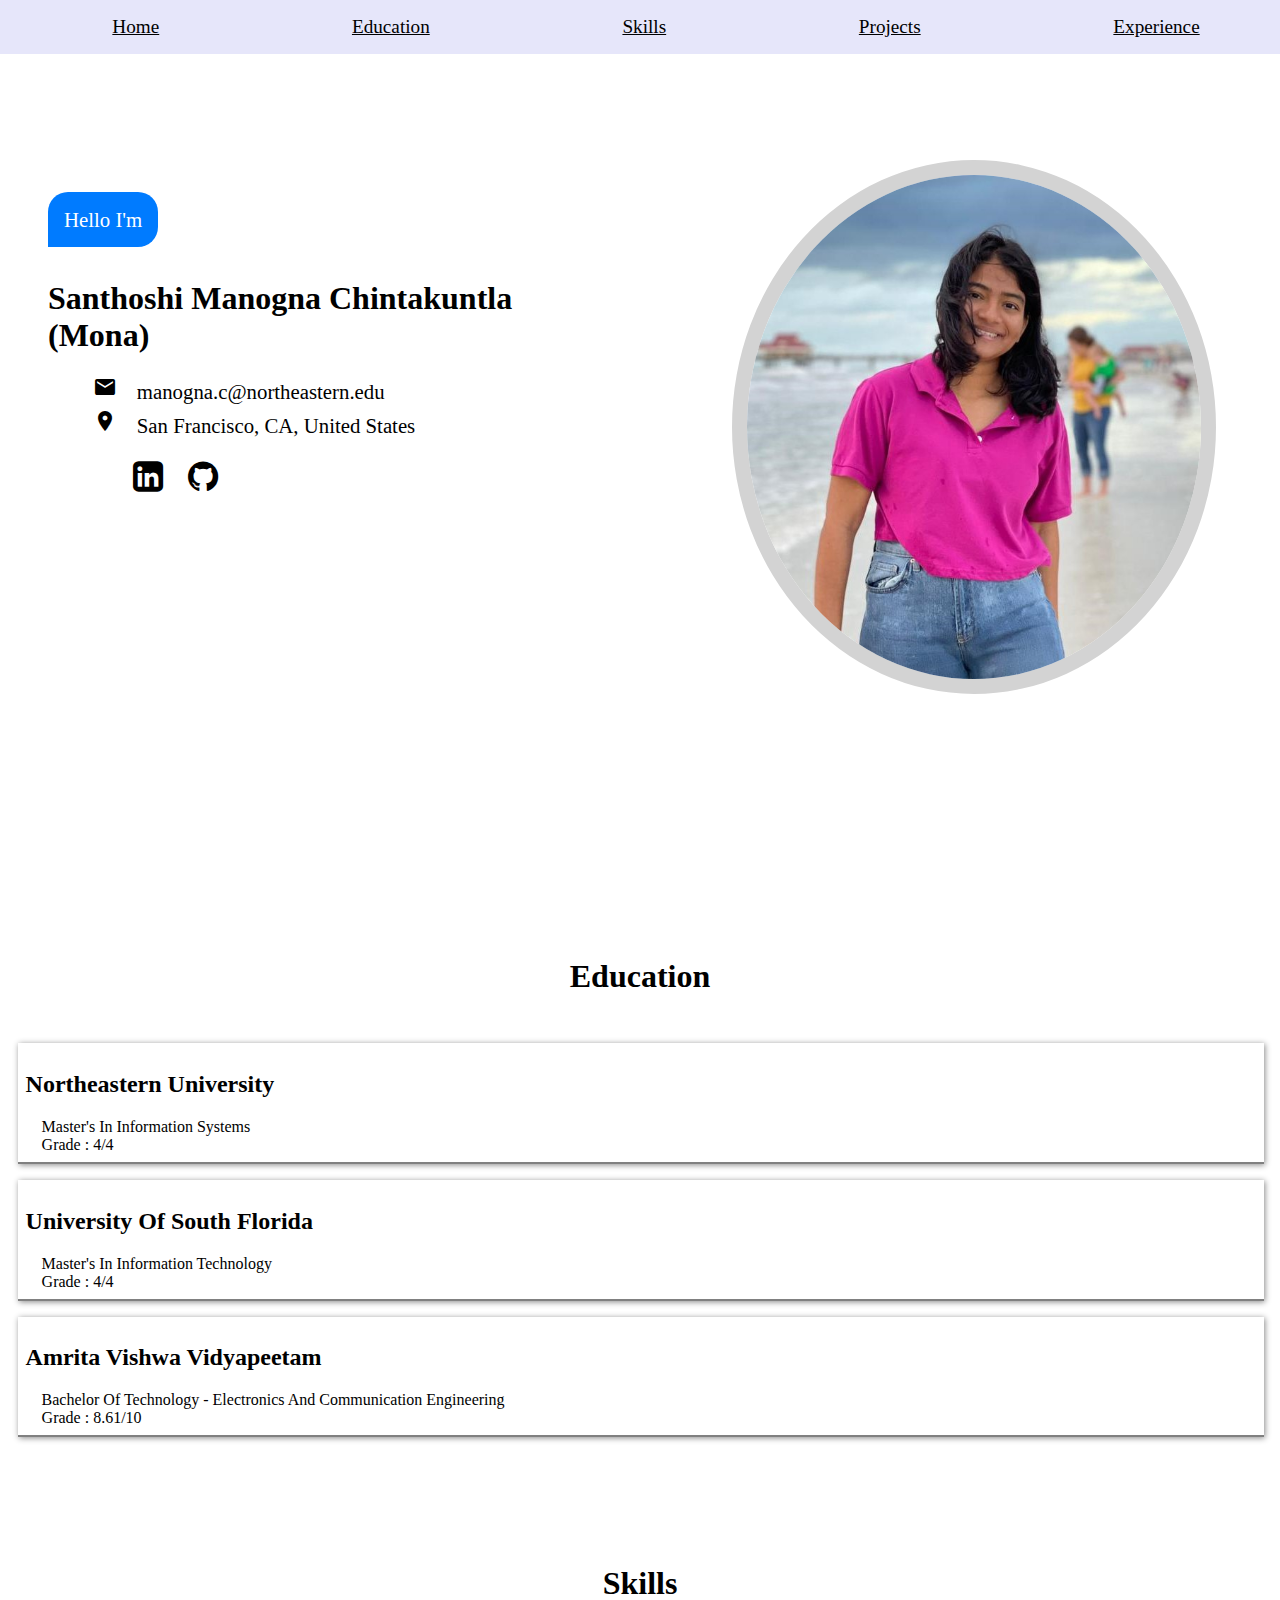
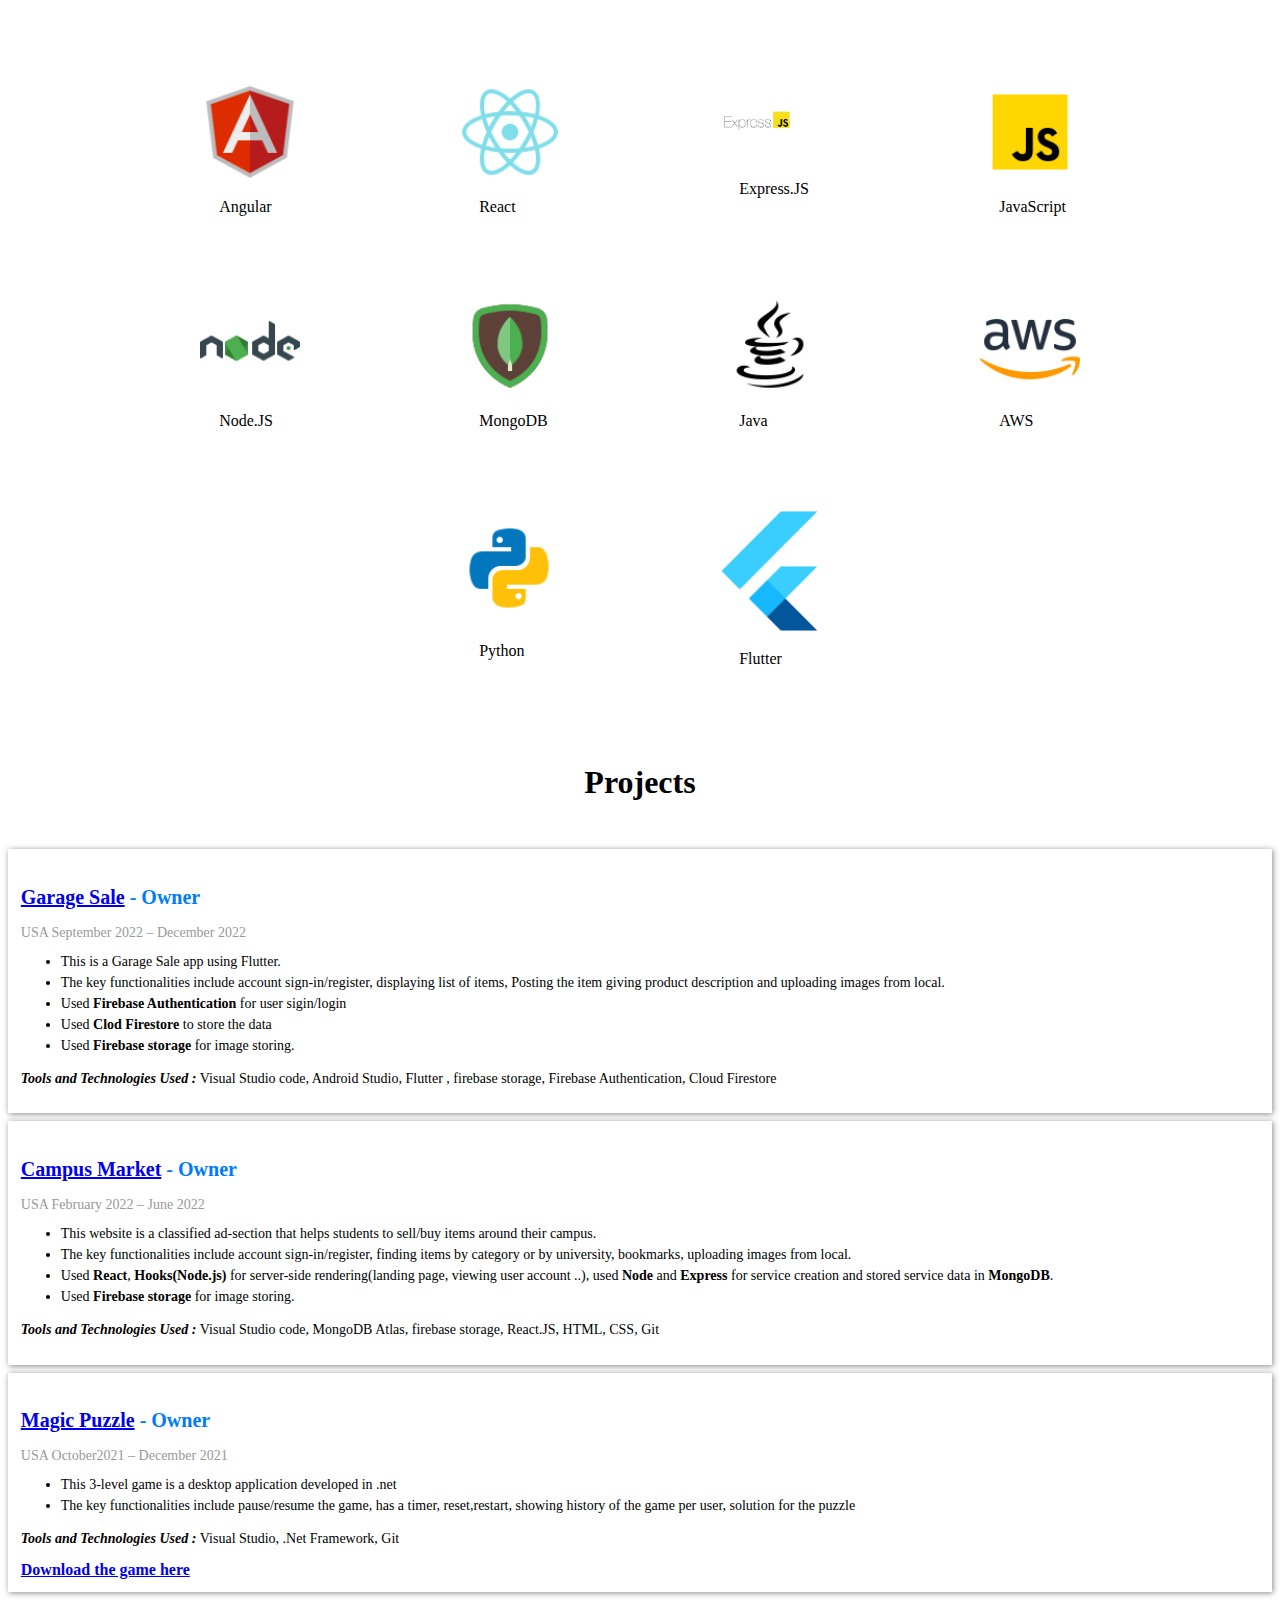
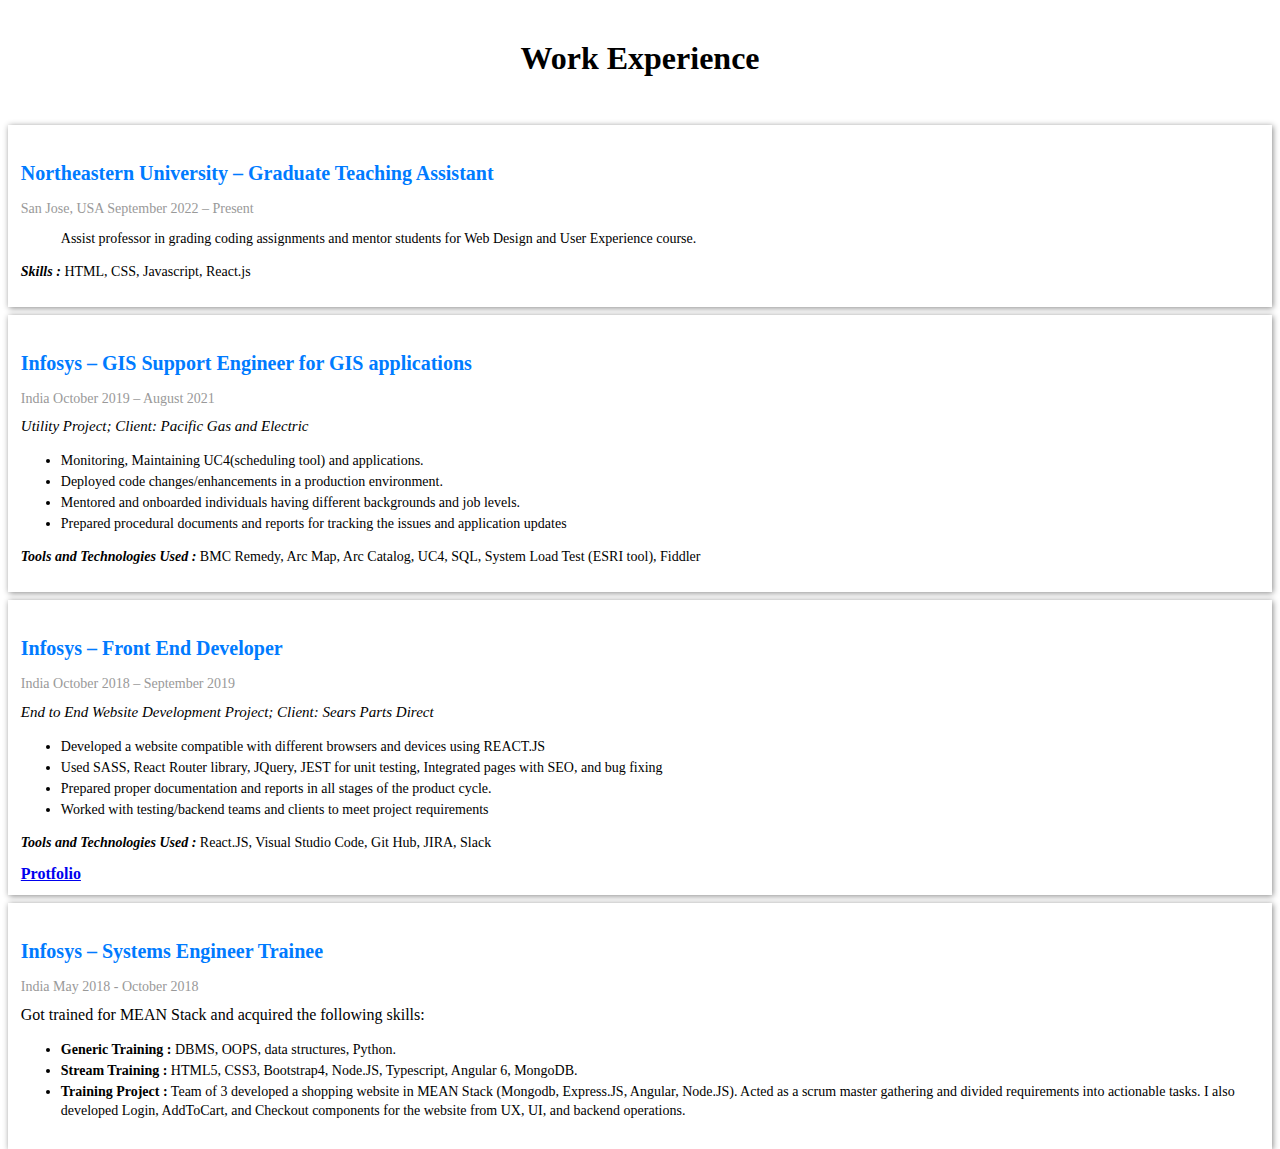
==== commit c4f737fb: "adding flutter project" ====
--- a/index.html
+++ b/index.html
@@ -146,6 +146,23 @@
 			<h1>Projects</h1>
 		</div>
 		<div class="experience_list">
+
+			<div>
+				<h3 class="exp_name"><a href="https://github.com/chmanogna1997/Flutter_project">Garage Sale</a> - Owner</h3>
+				<h4>USA September 2022 – December 2022 </h4>
+				<ul>
+					<li>This is a Garage Sale app using Flutter.</li>
+					<li>The key functionalities include account sign-in/register, displaying list of items, Posting the item giving product description and
+						uploading images from local.</li>
+					
+					<li>Used <b> Firebase Authentication</b> for user sigin/login</li>
+					<li>Used <b> Clod Firestore </b> to store the data</li>
+					<li>Used <b>Firebase storage </b> for image storing. </li>
+				</ul>
+				<p class="tools_used"><b><em>Tools and Technologies Used : </em></b> Visual Studio code, Android Studio, Flutter , firebase storage, Firebase Authentication, Cloud Firestore</p>
+			</div>
+
+			
 			<div>
 				<h3 class="exp_name"><a href="https://github.com/chmanogna1997/Campus_Market/blob/master/README.md">Campus Market</a> - Owner</h3>
 				<h4>USA February 2022 – June 2022 </h4>
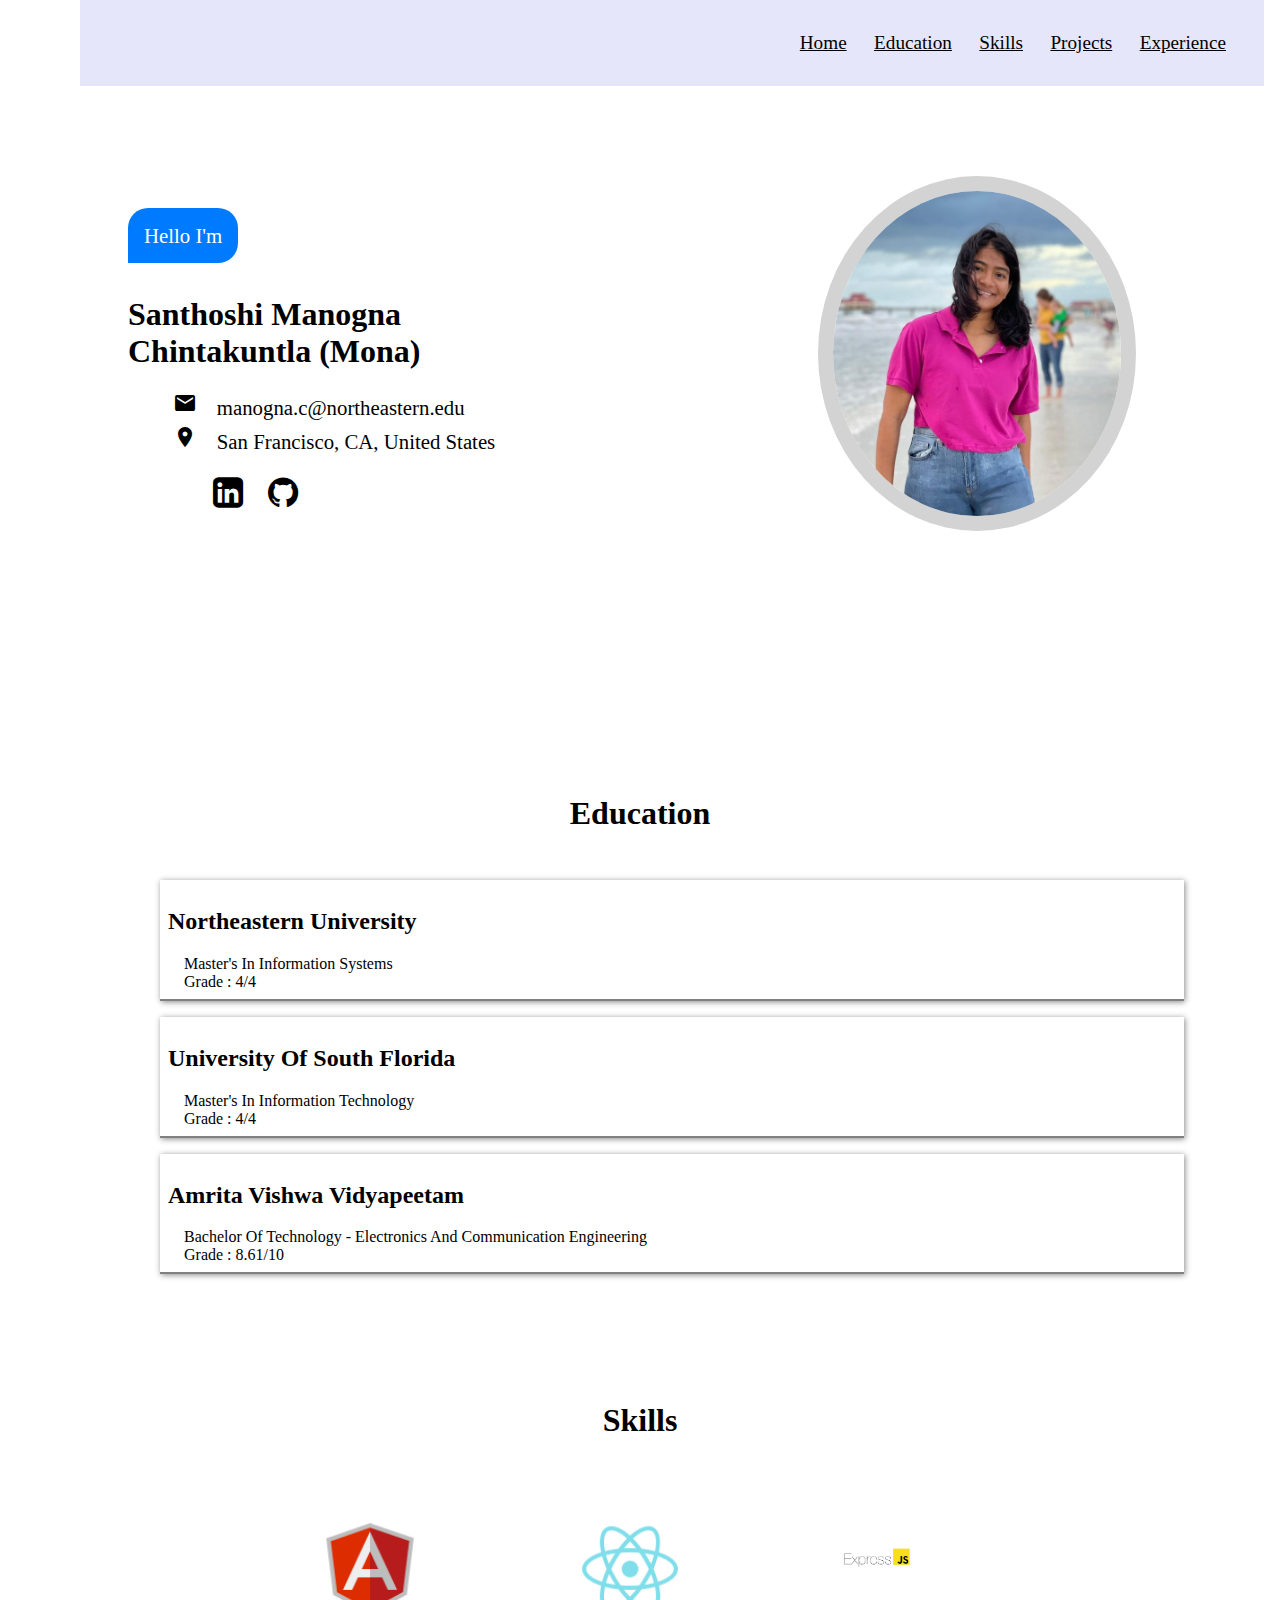
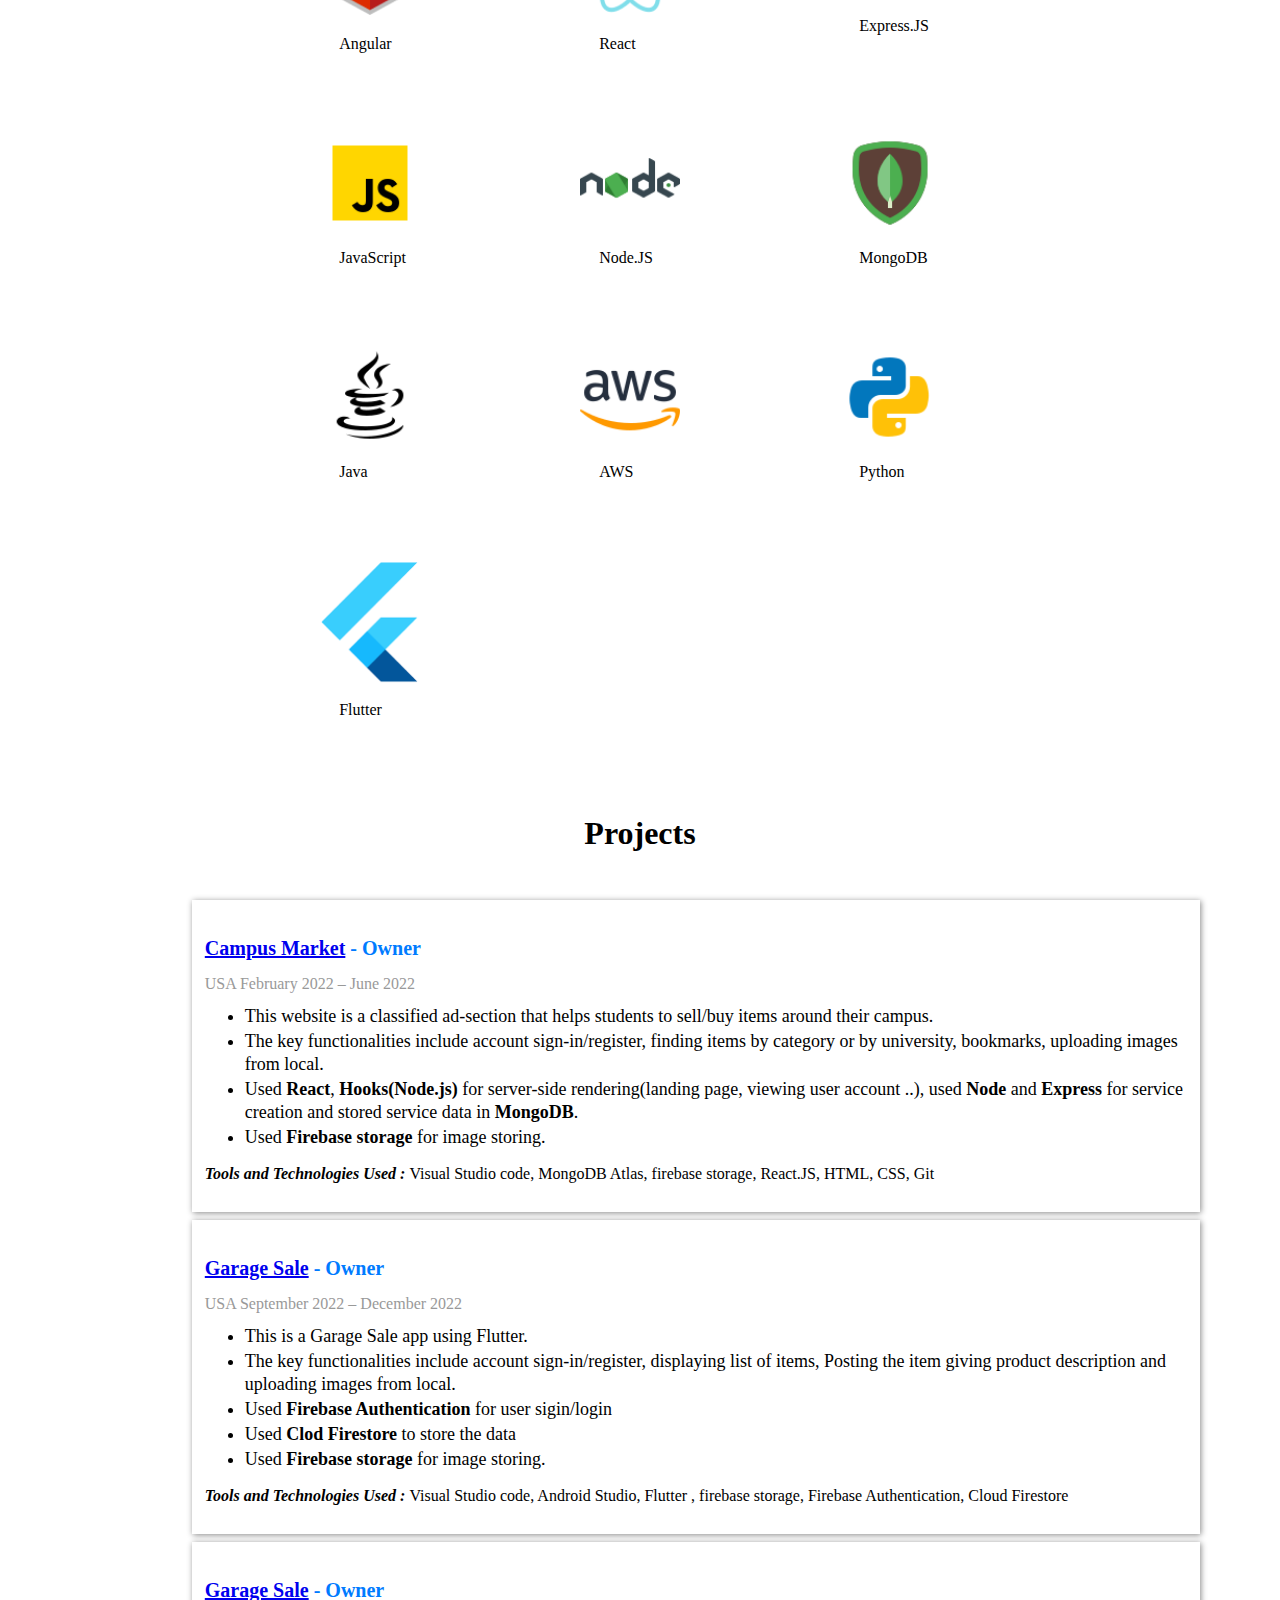
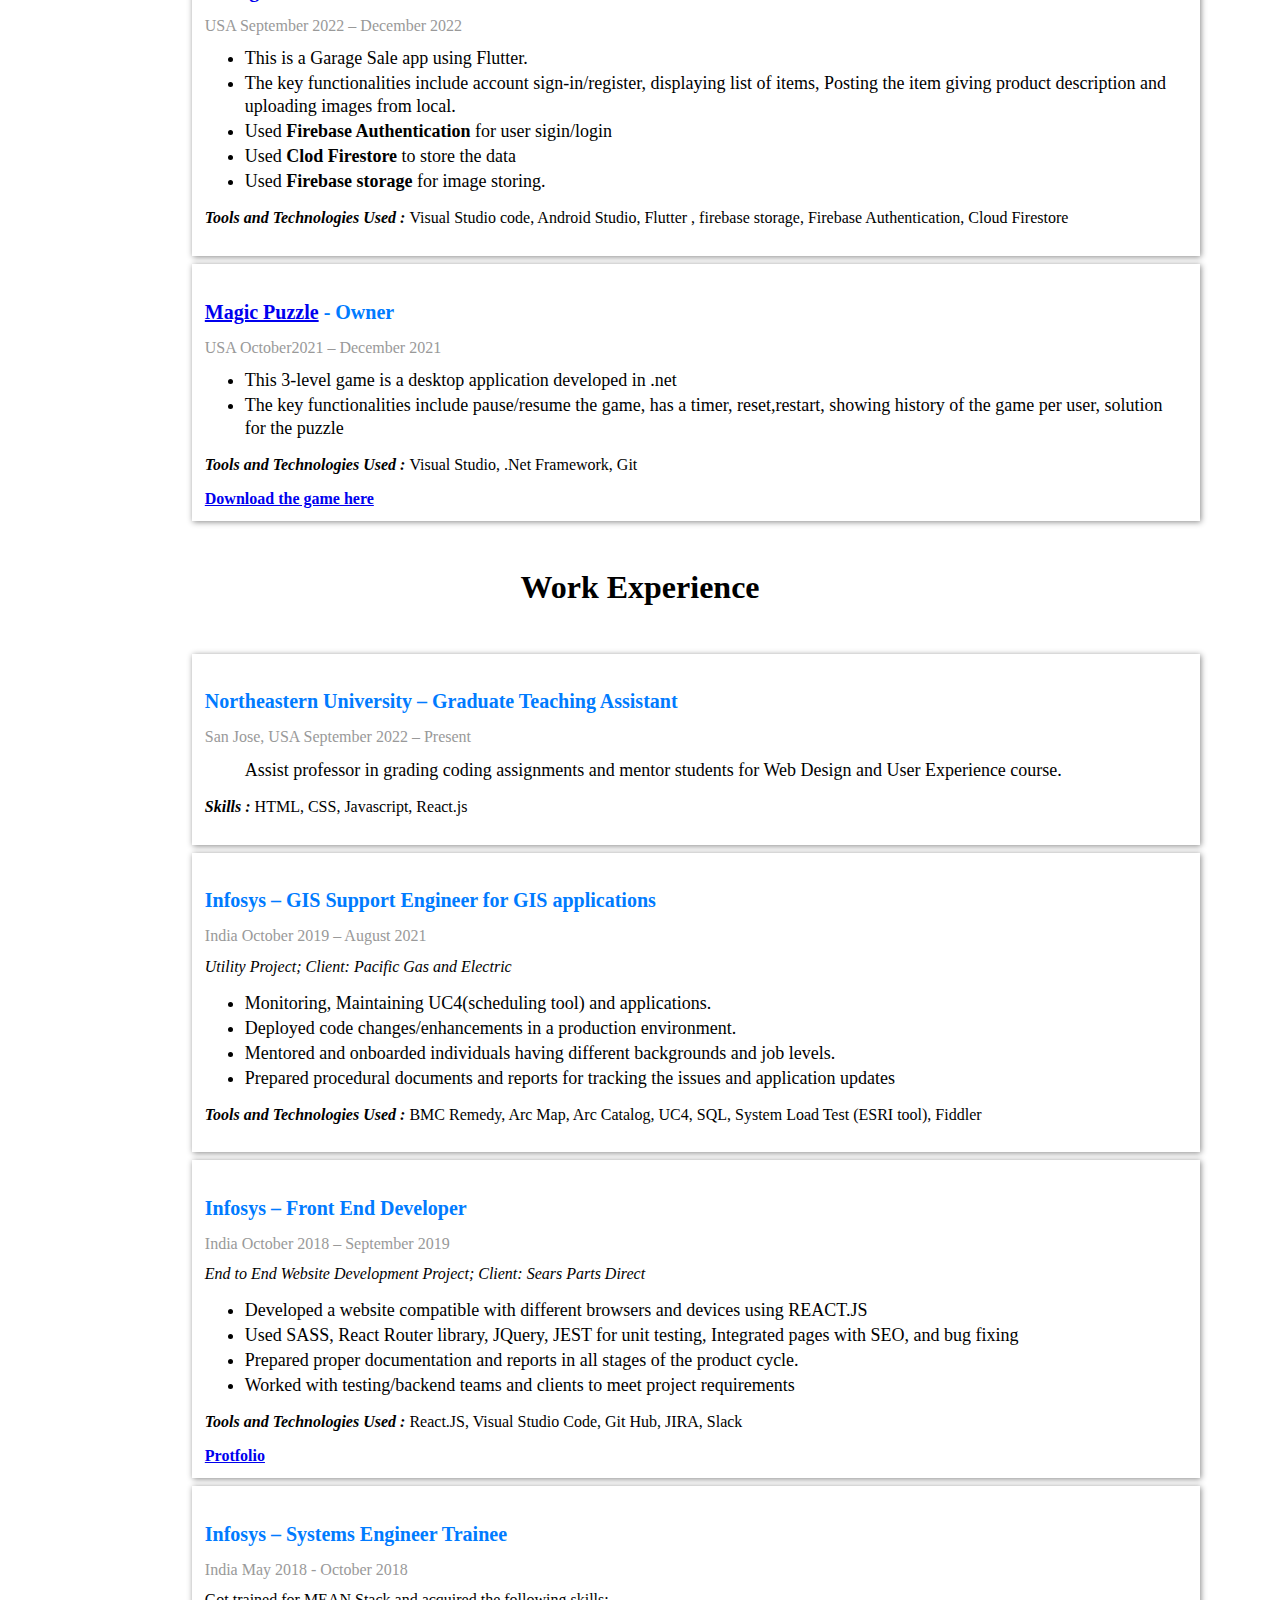
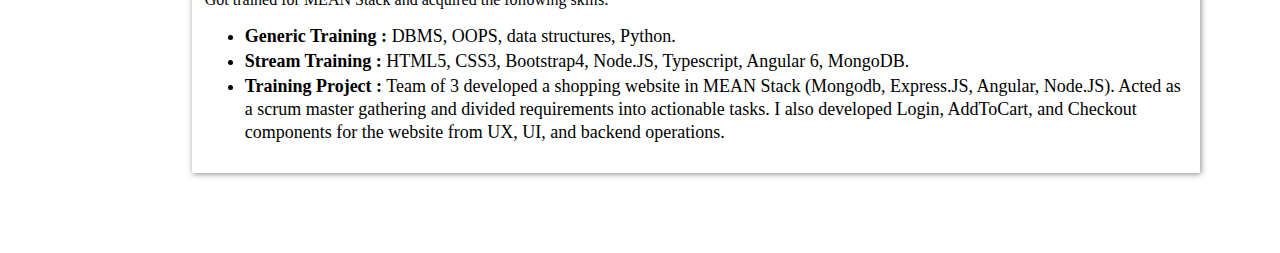
==== commit 763c17ab: "modified experience" ====
--- a/index.html
+++ b/index.html
@@ -146,7 +146,20 @@
 			<h1>Projects</h1>
 		</div>
 		<div class="experience_list">
-
+			<div>
+				<h3 class="exp_name"><a href="https://github.com/chmanogna1997/Campus_Market/blob/master/README.md">Campus Market</a> - Owner</h3>
+				<h4>USA February 2022 – June 2022 </h4>
+				<ul>
+					<li>This website is a classified ad-section that helps students to sell/buy items around their campus.</li>
+					<li>The key functionalities include account sign-in/register, finding items by category or by university, bookmarks,
+						uploading images from local.</li>
+					<li>Used <b>React</b>, <b>Hooks(Node.js)</b> for server-side rendering(landing page, viewing user account ..), used <b>Node</b> and <b>Express</b> for
+						service creation and stored service data in <b>MongoDB</b>.</li>
+					<li>Used <b>Firebase storage </b> for image storing. </li>
+				</ul>
+				<p class="tools_used"><b><em>Tools and Technologies Used : </em></b> Visual Studio code, MongoDB Atlas, firebase storage, React.JS, HTML, CSS, Git</p>
+			</div>
+			
 			<div>
 				<h3 class="exp_name"><a href="https://github.com/chmanogna1997/Flutter_project">Garage Sale</a> - Owner</h3>
 				<h4>USA September 2022 – December 2022 </h4>
@@ -162,19 +175,19 @@
 				<p class="tools_used"><b><em>Tools and Technologies Used : </em></b> Visual Studio code, Android Studio, Flutter , firebase storage, Firebase Authentication, Cloud Firestore</p>
 			</div>
 
-			
-			<div>
-				<h3 class="exp_name"><a href="https://github.com/chmanogna1997/Campus_Market/blob/master/README.md">Campus Market</a> - Owner</h3>
-				<h4>USA February 2022 – June 2022 </h4>
-				<ul>
-					<li>This website is a classified ad-section that helps students to sell/buy items around their campus.</li>
-					<li>The key functionalities include account sign-in/register, finding items by category or by university, bookmarks,
+			<div>
+				<h3 class="exp_name"><a href="https://github.com/chmanogna1997/Flutter_project">Garage Sale</a> - Owner</h3>
+				<h4>USA September 2022 – December 2022 </h4>
+				<ul>
+					<li>This is a Garage Sale app using Flutter.</li>
+					<li>The key functionalities include account sign-in/register, displaying list of items, Posting the item giving product description and
 						uploading images from local.</li>
-					<li>Used <b>React</b>, <b>Hooks(Node.js)</b> for server-side rendering(landing page, viewing user account ..), used <b>Node</b> and <b>Express</b> for
-						service creation and stored service data in <b>MongoDB</b>.</li>
+					
+					<li>Used <b> Firebase Authentication</b> for user sigin/login</li>
+					<li>Used <b> Clod Firestore </b> to store the data</li>
 					<li>Used <b>Firebase storage </b> for image storing. </li>
 				</ul>
-				<p class="tools_used"><b><em>Tools and Technologies Used : </em></b> Visual Studio code, MongoDB Atlas, firebase storage, React.JS, HTML, CSS, Git</p>
+				<p class="tools_used"><b><em>Tools and Technologies Used : </em></b> Visual Studio code, Android Studio, Flutter , firebase storage, Firebase Authentication, Cloud Firestore</p>
 			</div>
 
 			<div>
--- a/resume.css
+++ b/resume.css
@@ -218,13 +218,15 @@
 }
 
 /* ------------------------------------------------ css for tablet ----------------------------------------------------  */
-@media only screen and (min-width: 768px){
+@media only screen and (max-device-width: 768px){
     body{
         border: none ;
         margin: 0%;
+        background-color: red;
     }
     header{
         width: 100%;
+        
     }
     .header_tabs{
         margin: 0px !important;
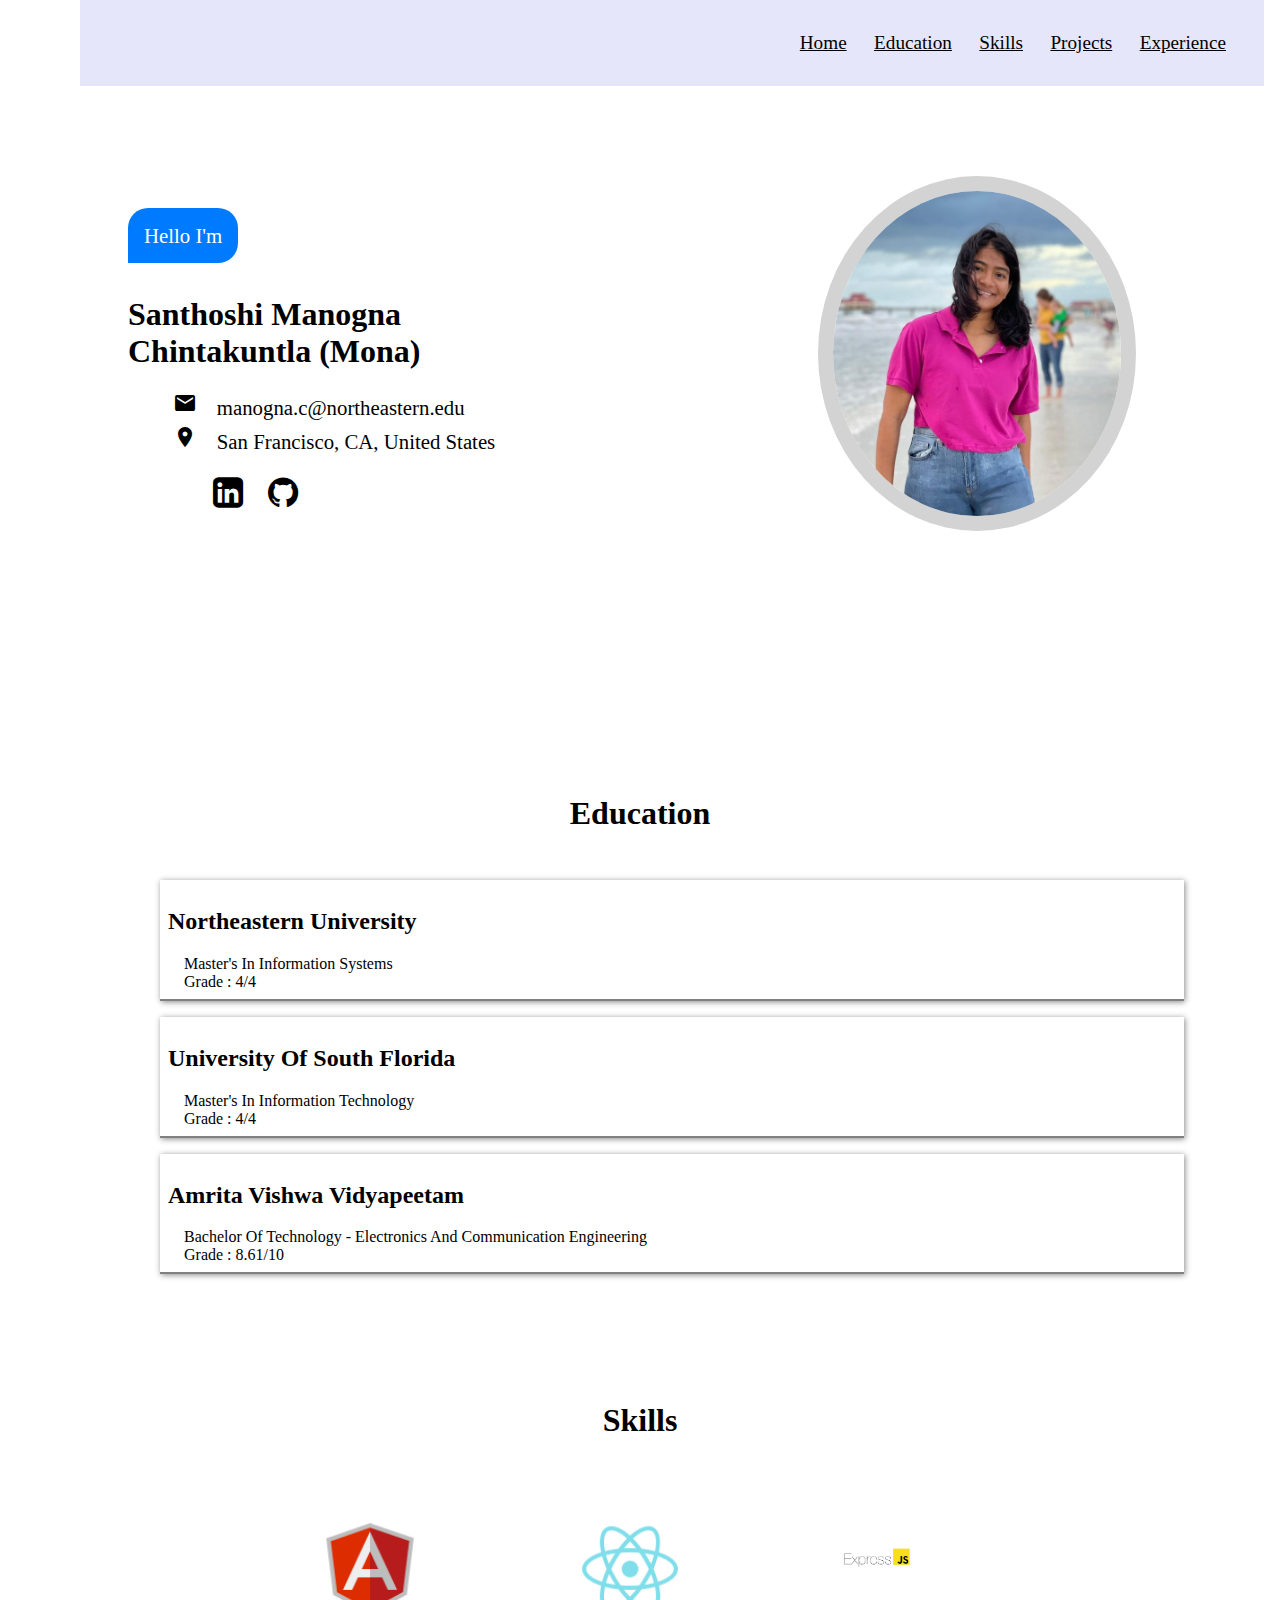
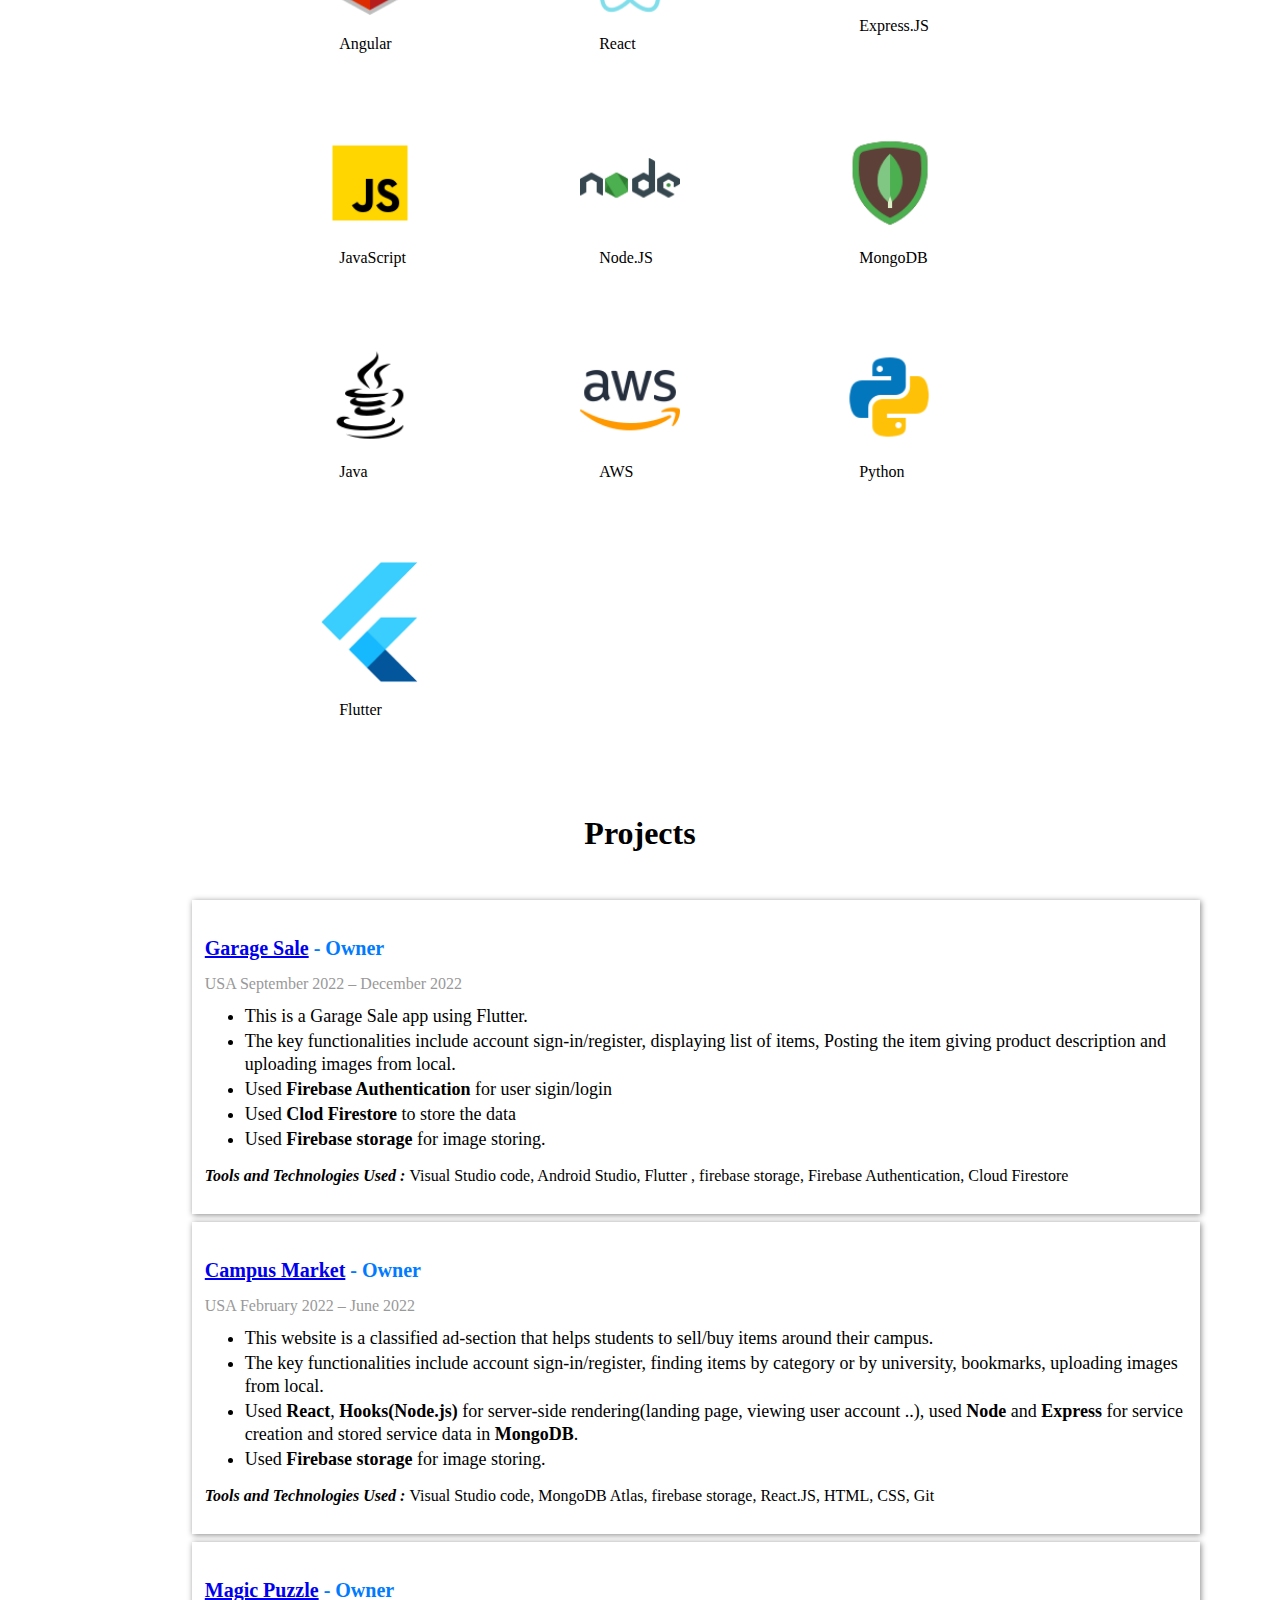
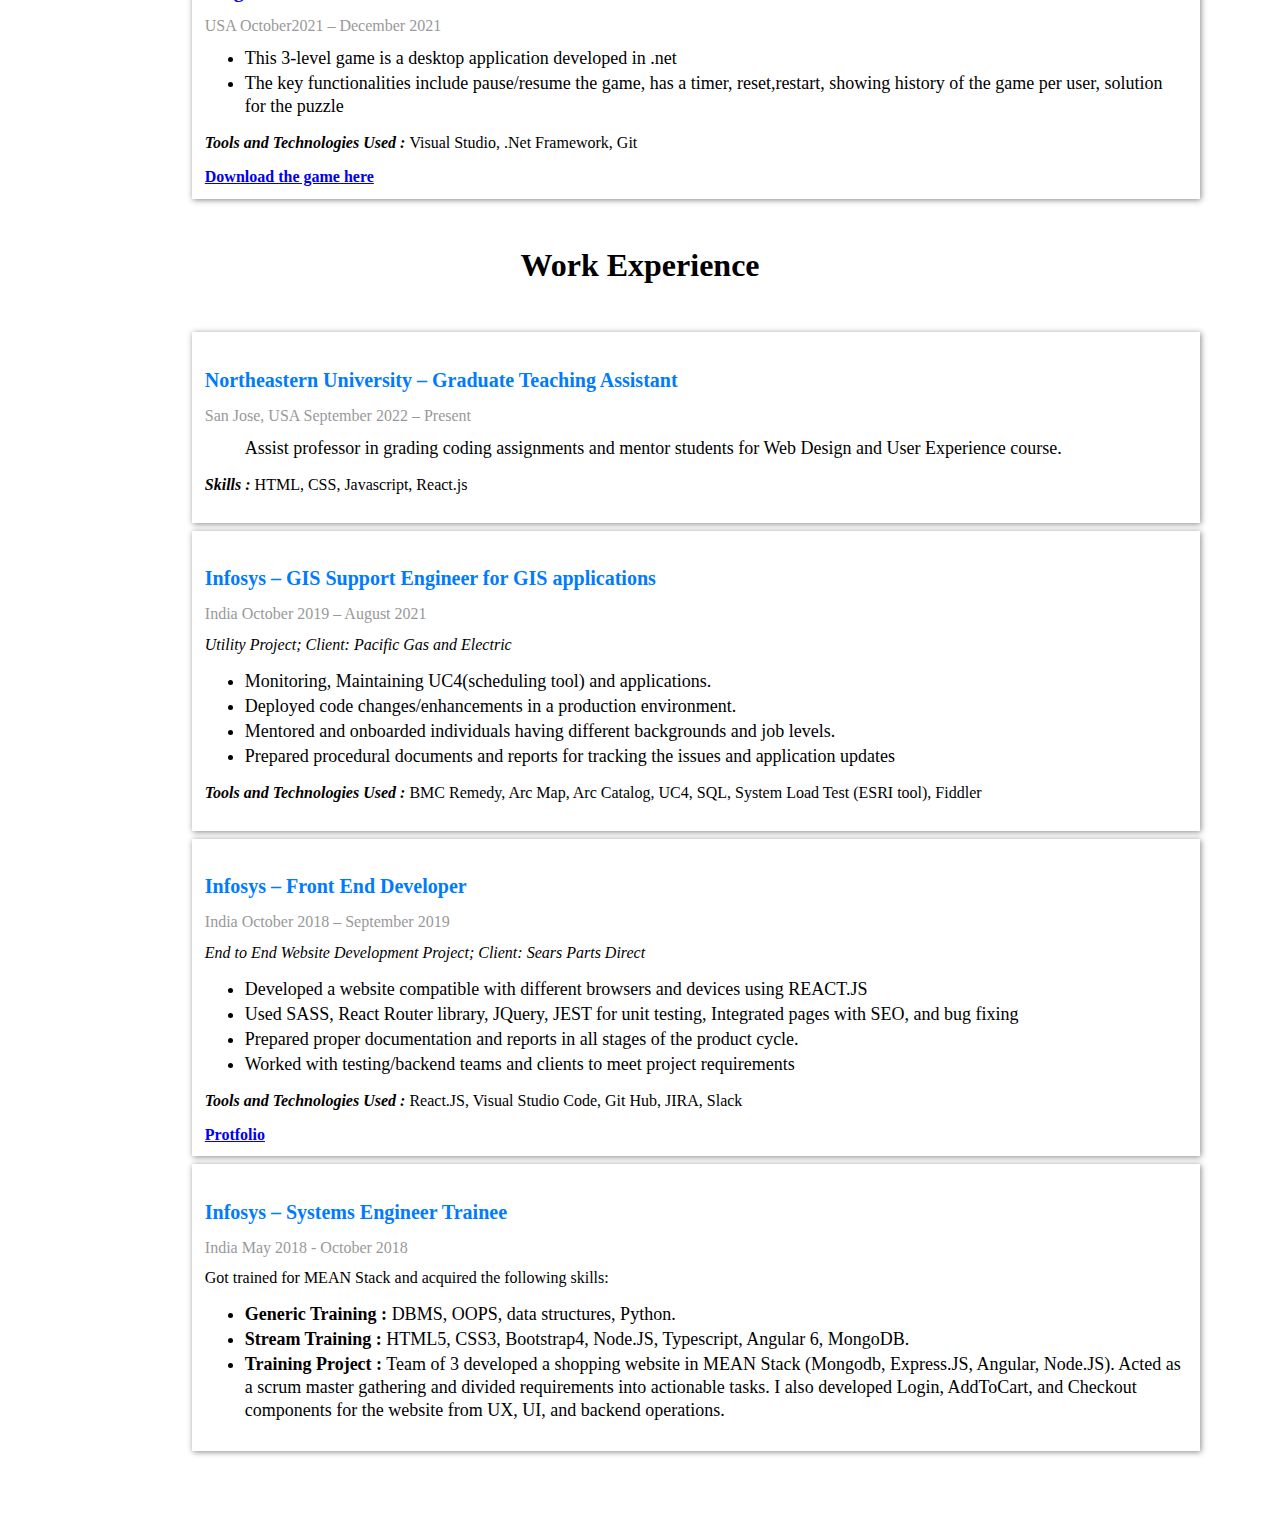
==== commit 08a34bdd: "adding flutter project" ====
--- a/index.html
+++ b/index.html
@@ -146,20 +146,7 @@
 			<h1>Projects</h1>
 		</div>
 		<div class="experience_list">
-			<div>
-				<h3 class="exp_name"><a href="https://github.com/chmanogna1997/Campus_Market/blob/master/README.md">Campus Market</a> - Owner</h3>
-				<h4>USA February 2022 – June 2022 </h4>
-				<ul>
-					<li>This website is a classified ad-section that helps students to sell/buy items around their campus.</li>
-					<li>The key functionalities include account sign-in/register, finding items by category or by university, bookmarks,
-						uploading images from local.</li>
-					<li>Used <b>React</b>, <b>Hooks(Node.js)</b> for server-side rendering(landing page, viewing user account ..), used <b>Node</b> and <b>Express</b> for
-						service creation and stored service data in <b>MongoDB</b>.</li>
-					<li>Used <b>Firebase storage </b> for image storing. </li>
-				</ul>
-				<p class="tools_used"><b><em>Tools and Technologies Used : </em></b> Visual Studio code, MongoDB Atlas, firebase storage, React.JS, HTML, CSS, Git</p>
-			</div>
-			
+		
 			<div>
 				<h3 class="exp_name"><a href="https://github.com/chmanogna1997/Flutter_project">Garage Sale</a> - Owner</h3>
 				<h4>USA September 2022 – December 2022 </h4>
@@ -174,23 +161,24 @@
 				</ul>
 				<p class="tools_used"><b><em>Tools and Technologies Used : </em></b> Visual Studio code, Android Studio, Flutter , firebase storage, Firebase Authentication, Cloud Firestore</p>
 			</div>
-
-			<div>
-				<h3 class="exp_name"><a href="https://github.com/chmanogna1997/Flutter_project">Garage Sale</a> - Owner</h3>
-				<h4>USA September 2022 – December 2022 </h4>
-				<ul>
-					<li>This is a Garage Sale app using Flutter.</li>
-					<li>The key functionalities include account sign-in/register, displaying list of items, Posting the item giving product description and
+			
+			
+			<div>
+				<h3 class="exp_name"><a href="https://github.com/chmanogna1997/Campus_Market/blob/master/README.md">Campus Market</a> - Owner</h3>
+				<h4>USA February 2022 – June 2022 </h4>
+				<ul>
+					<li>This website is a classified ad-section that helps students to sell/buy items around their campus.</li>
+					<li>The key functionalities include account sign-in/register, finding items by category or by university, bookmarks,
 						uploading images from local.</li>
-					
-					<li>Used <b> Firebase Authentication</b> for user sigin/login</li>
-					<li>Used <b> Clod Firestore </b> to store the data</li>
+					<li>Used <b>React</b>, <b>Hooks(Node.js)</b> for server-side rendering(landing page, viewing user account ..), used <b>Node</b> and <b>Express</b> for
+						service creation and stored service data in <b>MongoDB</b>.</li>
 					<li>Used <b>Firebase storage </b> for image storing. </li>
 				</ul>
-				<p class="tools_used"><b><em>Tools and Technologies Used : </em></b> Visual Studio code, Android Studio, Flutter , firebase storage, Firebase Authentication, Cloud Firestore</p>
-			</div>
-
-			<div>
+				<p class="tools_used"><b><em>Tools and Technologies Used : </em></b> Visual Studio code, MongoDB Atlas, firebase storage, React.JS, HTML, CSS, Git</p>
+			</div>
+			
+		
+   	<div>
 				<h3 class="exp_name"><a href="https://github.com/chmanogna1997/Game_.net/blob/Proj/README.md">Magic Puzzle</a> - Owner</h3>
 				<h4>USA October2021 – December 2021 </h4>
 				<ul>
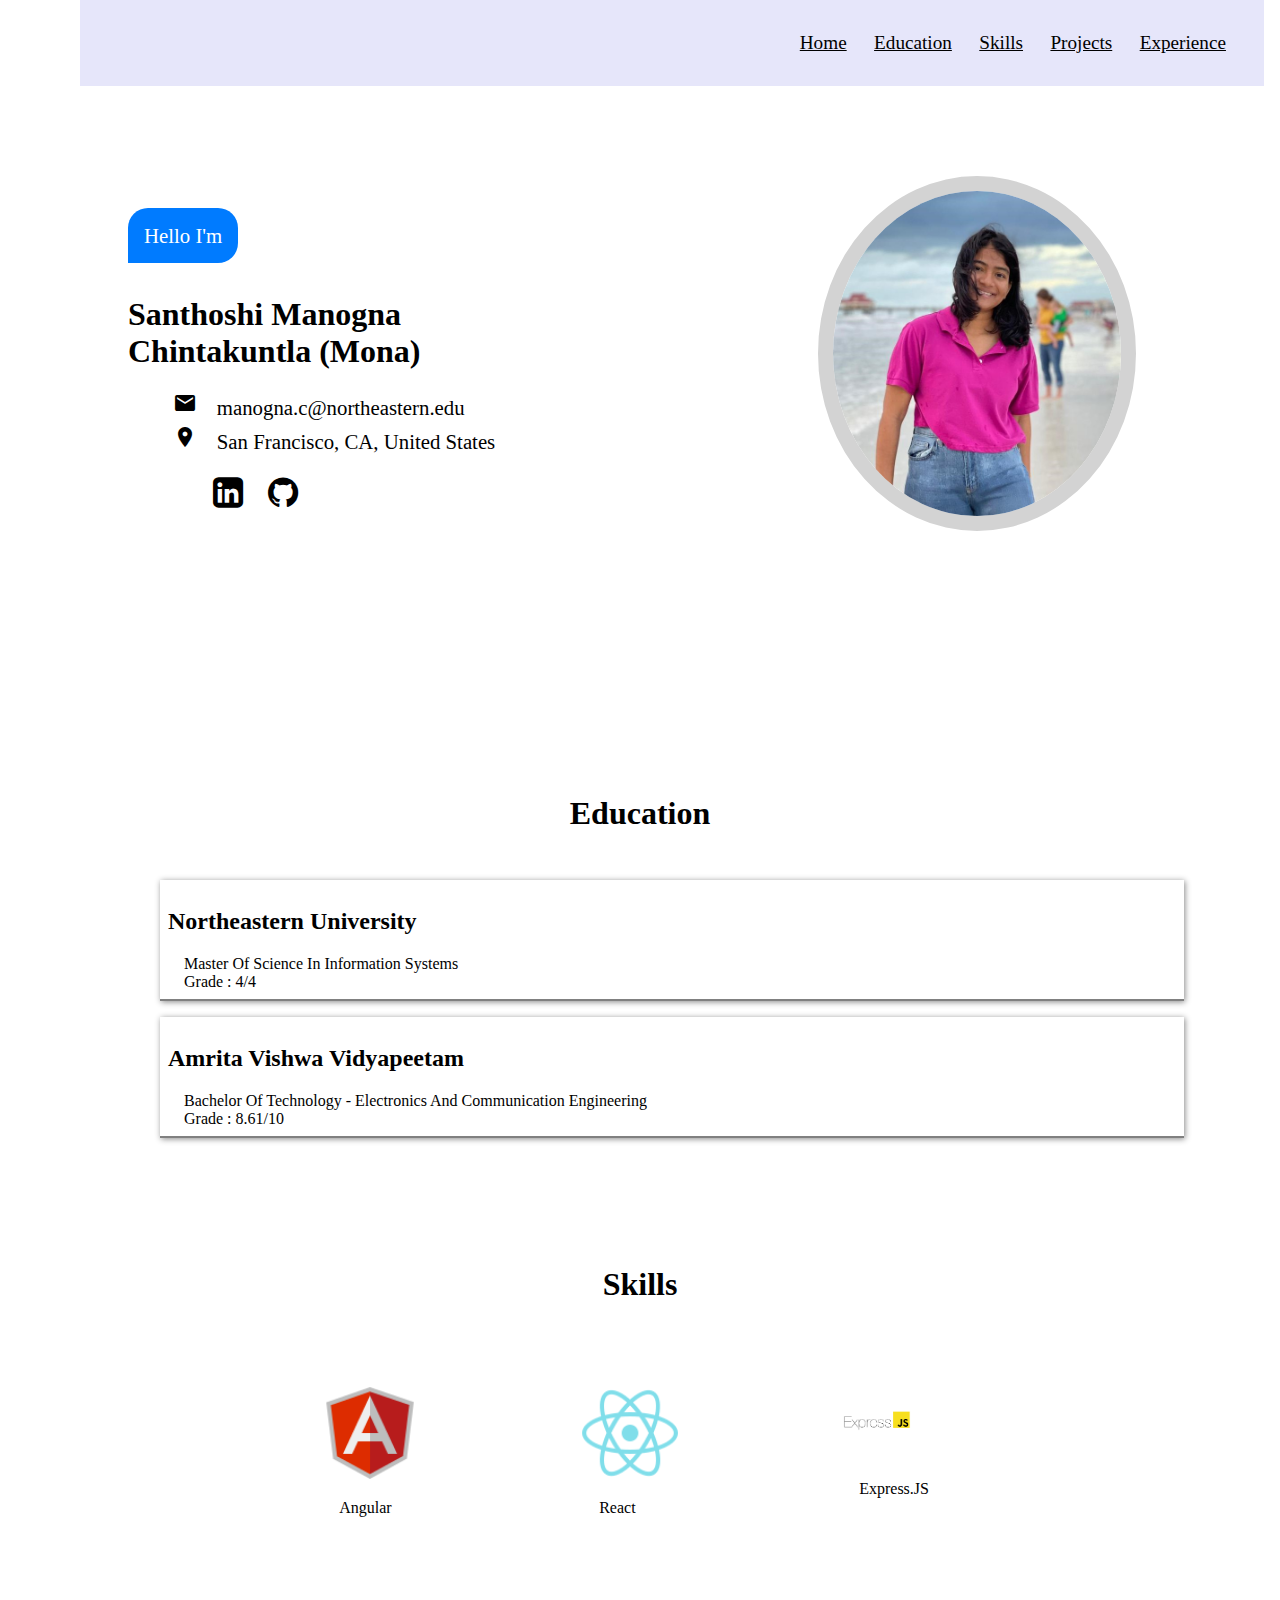
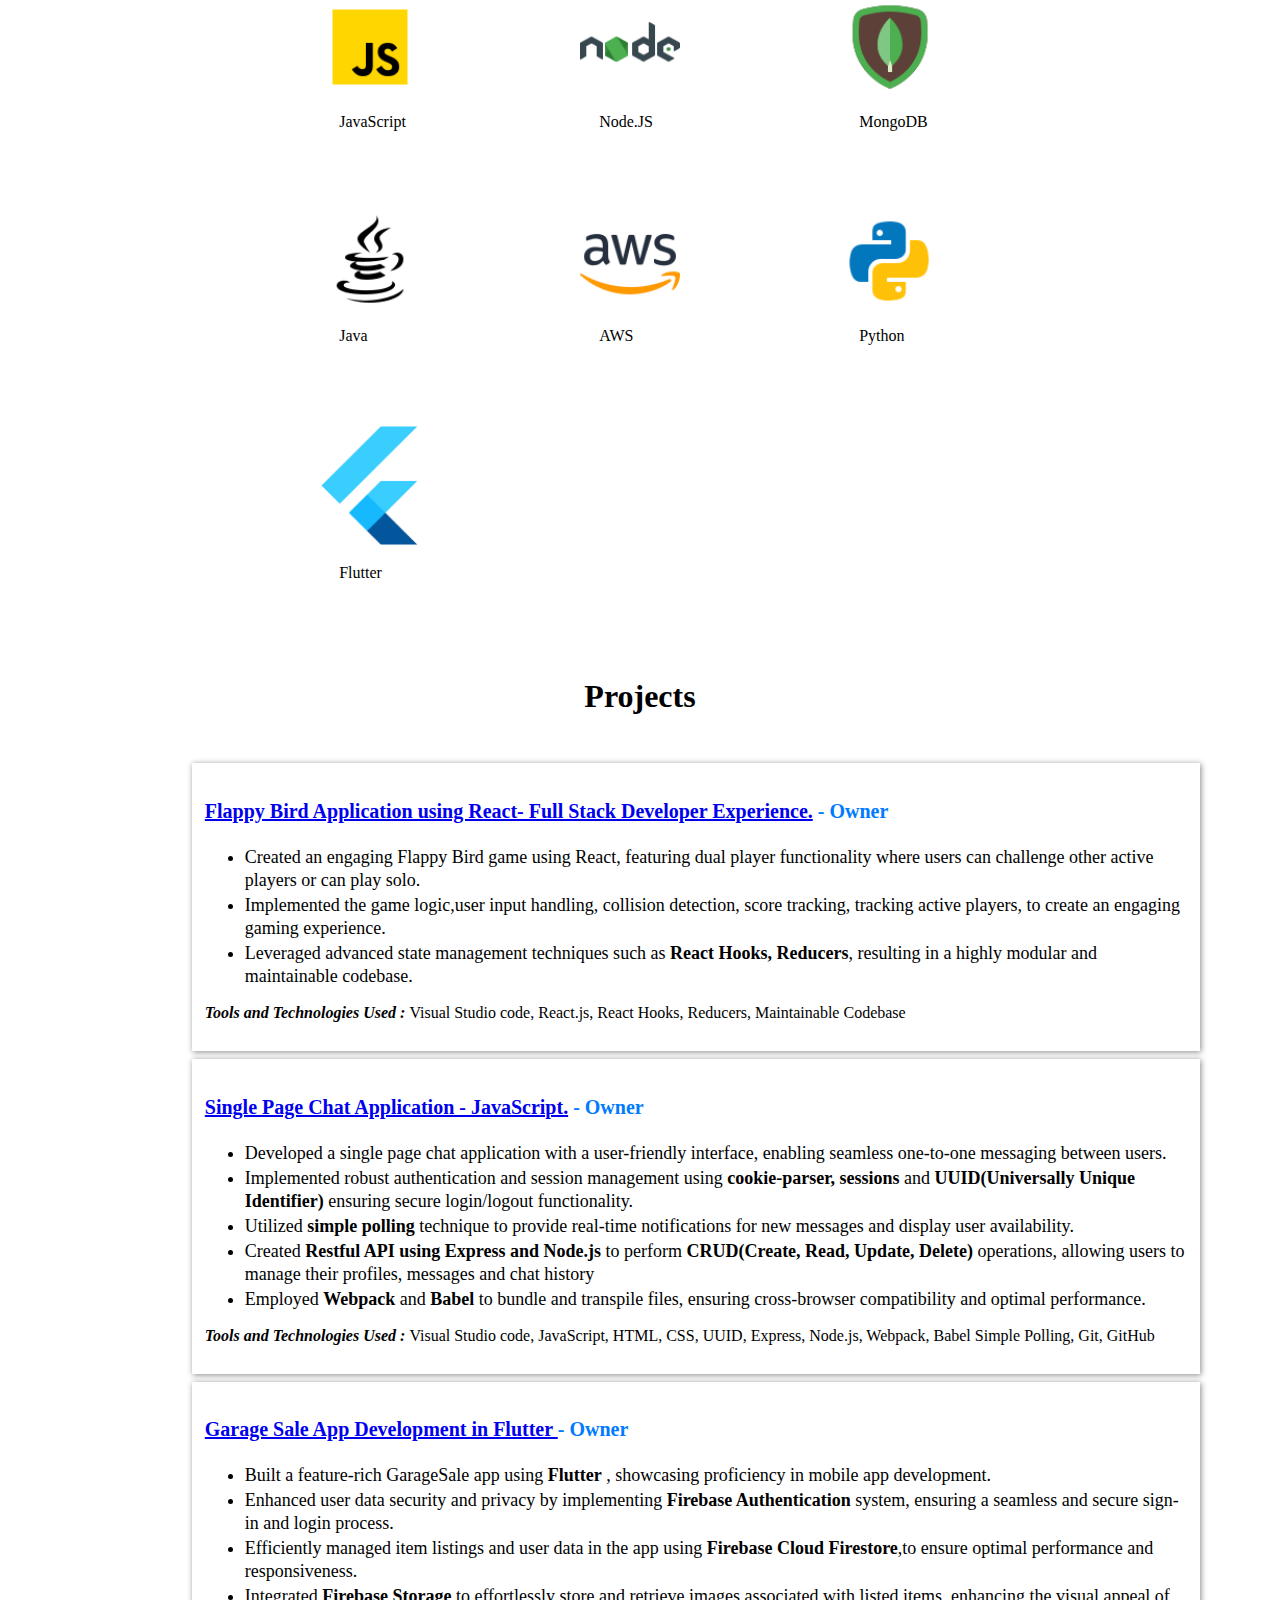
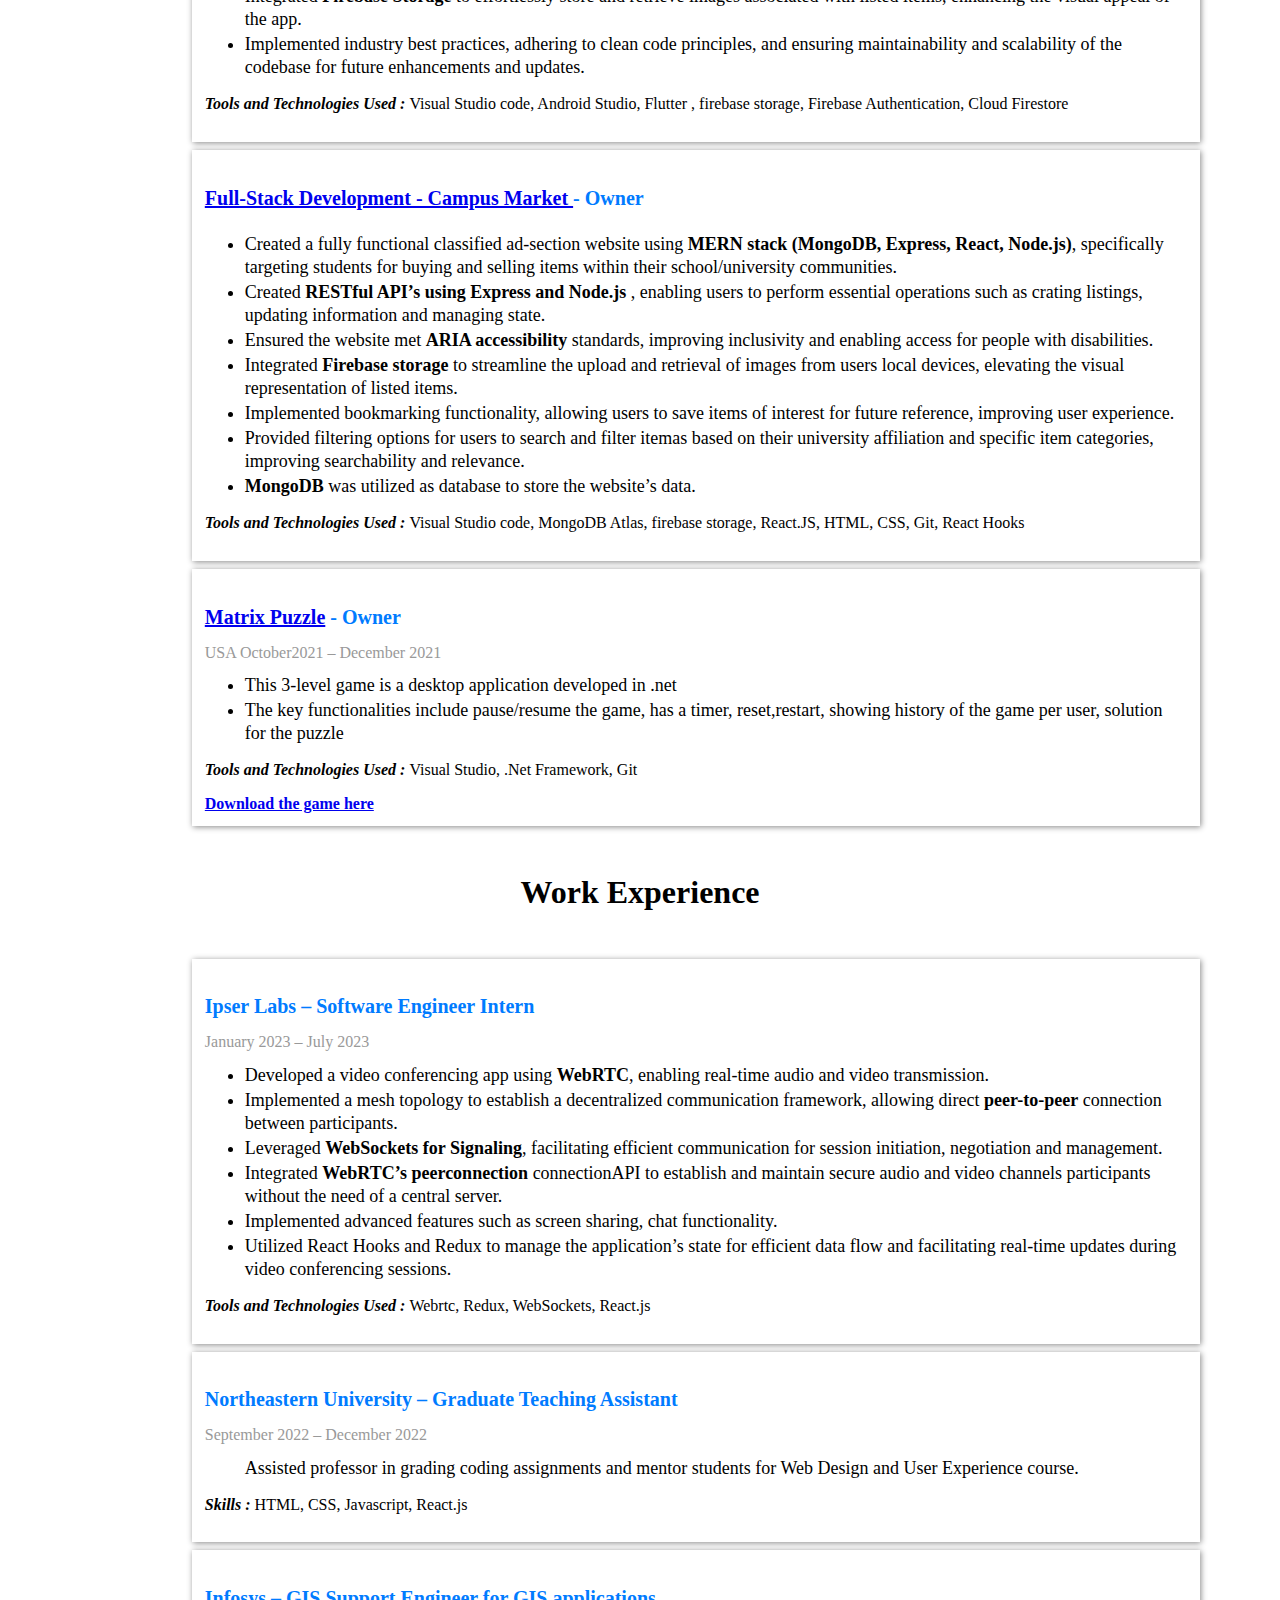
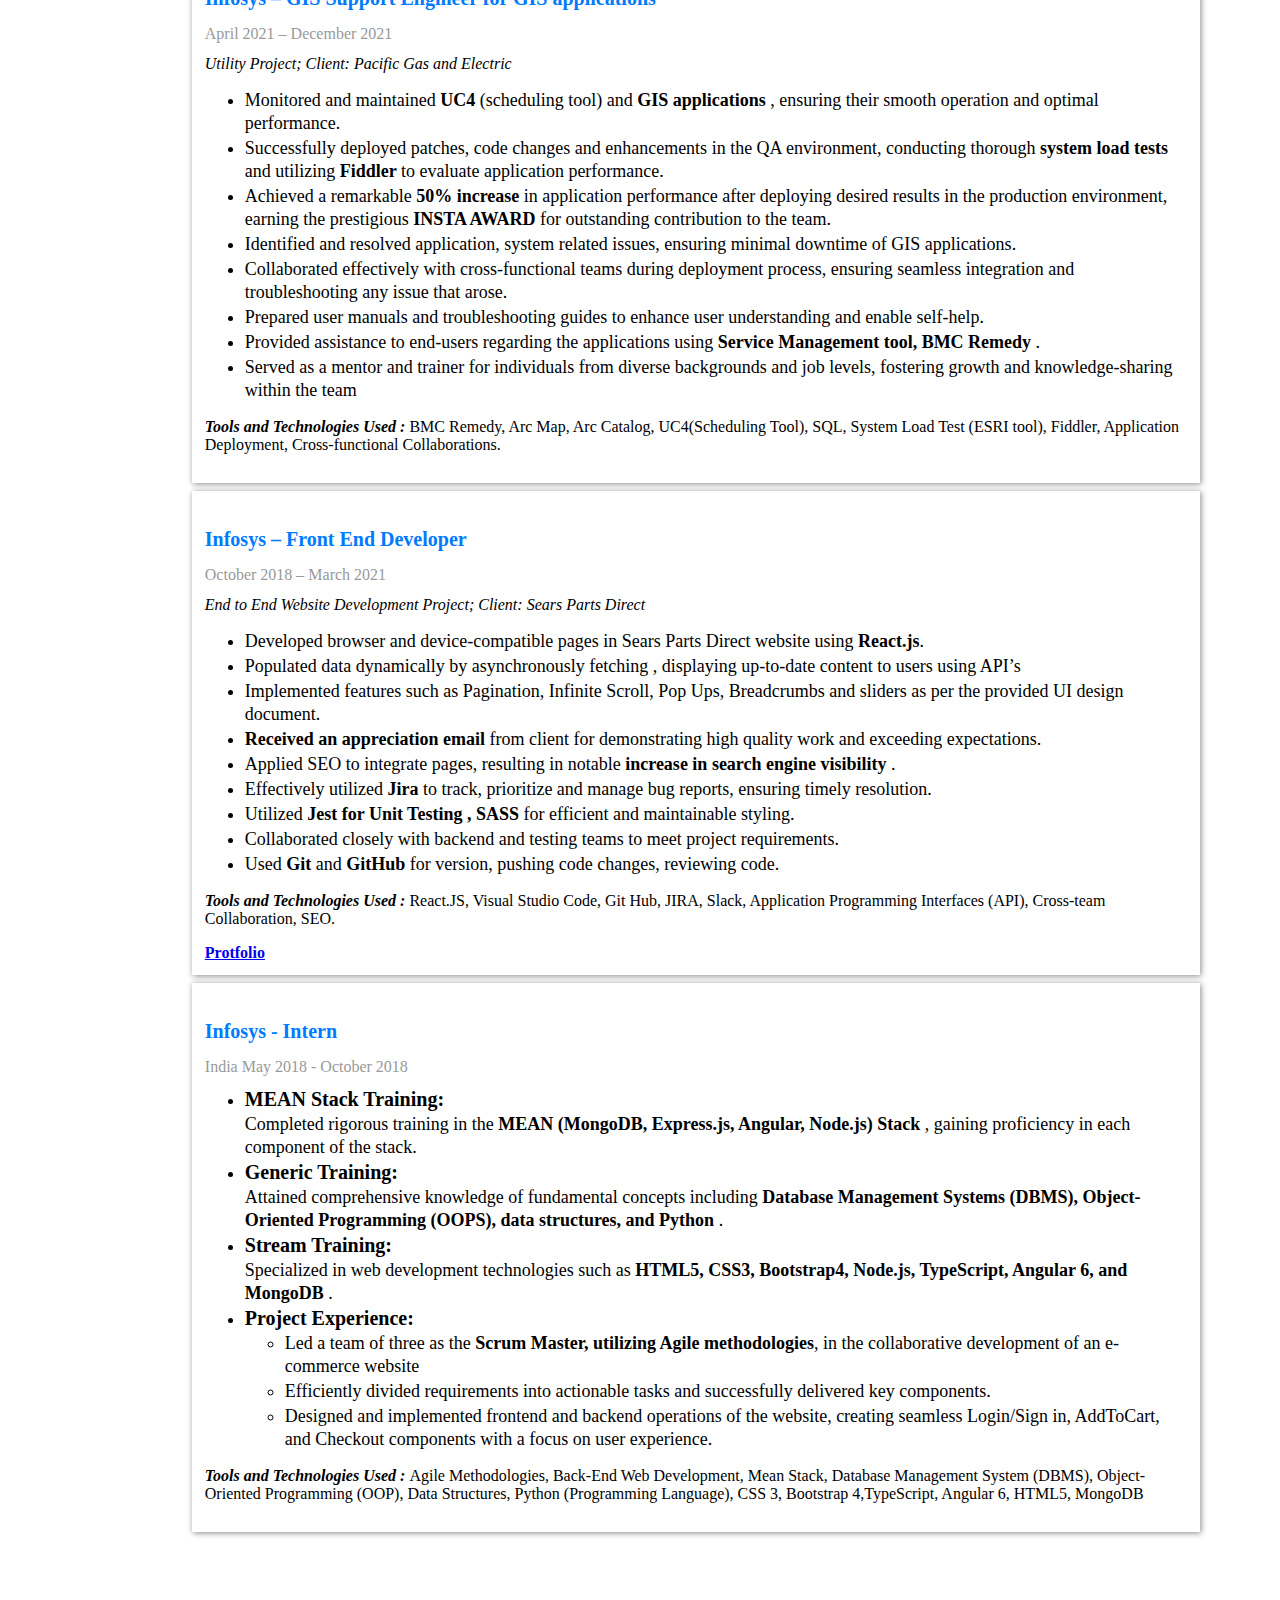
==== commit dc668424: "update on 10 july 2023" ====
--- a/index.html
+++ b/index.html
@@ -15,7 +15,7 @@
 		<ul class="header_tabs">
 			<li> <a class="header_tab_name" href="#my_home">Home</a> </li>
 			<li> <a class="header_tab_name" href="#education">Education</a> </li>
-			<li> <a class="header_tab_name"  href="#skills">Skills</a> </li>
+			<li> <a class="header_tab_name" href="#skills">Skills</a> </li>
 			<li><a class="header_tab_name" href="#projects">Projects</a></li>
 			<li> <a class="header_tab_name" href="#experience">Experience</a> </li>
 		</ul>
@@ -62,21 +62,11 @@
 			<div>
 				<h2>Northeastern University</h2>
 				<div>
-					<div>Master's In Information Systems</div>
+					<div>Master Of Science In Information Systems</div>
 					<div> <label>Grade :</label> <span> 4/4 </span> </div>
 				</div>
 
 			</div>
-
-			<!-- ----------------------- -->
-			<div>
-				<h2>University Of South Florida</h2>
-				<div>
-					<div>Master's In Information Technology</div>
-					<div> <label>Grade :</label> <span> 4/4 </span> </div>
-				</div>
-			</div>
-
 			<!-- --------------------------- -->
 
 			<div>
@@ -146,47 +136,110 @@
 			<h1>Projects</h1>
 		</div>
 		<div class="experience_list">
-		
-			<div>
-				<h3 class="exp_name"><a href="https://github.com/chmanogna1997/Flutter_project">Garage Sale</a> - Owner</h3>
-				<h4>USA September 2022 – December 2022 </h4>
-				<ul>
-					<li>This is a Garage Sale app using Flutter.</li>
-					<li>The key functionalities include account sign-in/register, displaying list of items, Posting the item giving product description and
-						uploading images from local.</li>
-					
-					<li>Used <b> Firebase Authentication</b> for user sigin/login</li>
-					<li>Used <b> Clod Firestore </b> to store the data</li>
-					<li>Used <b>Firebase storage </b> for image storing. </li>
-				</ul>
-				<p class="tools_used"><b><em>Tools and Technologies Used : </em></b> Visual Studio code, Android Studio, Flutter , firebase storage, Firebase Authentication, Cloud Firestore</p>
-			</div>
-			
-			
-			<div>
-				<h3 class="exp_name"><a href="https://github.com/chmanogna1997/Campus_Market/blob/master/README.md">Campus Market</a> - Owner</h3>
-				<h4>USA February 2022 – June 2022 </h4>
-				<ul>
-					<li>This website is a classified ad-section that helps students to sell/buy items around their campus.</li>
-					<li>The key functionalities include account sign-in/register, finding items by category or by university, bookmarks,
-						uploading images from local.</li>
-					<li>Used <b>React</b>, <b>Hooks(Node.js)</b> for server-side rendering(landing page, viewing user account ..), used <b>Node</b> and <b>Express</b> for
-						service creation and stored service data in <b>MongoDB</b>.</li>
-					<li>Used <b>Firebase storage </b> for image storing. </li>
-				</ul>
-				<p class="tools_used"><b><em>Tools and Technologies Used : </em></b> Visual Studio code, MongoDB Atlas, firebase storage, React.JS, HTML, CSS, Git</p>
-			</div>
-			
-		
-   	<div>
-				<h3 class="exp_name"><a href="https://github.com/chmanogna1997/Game_.net/blob/Proj/README.md">Magic Puzzle</a> - Owner</h3>
+
+			<div>
+				<h3 class="exp_name"><a href="https://github.com/chmanogna1997/Flappy_Ball_REACT_REST_API">Flappy Bird Application
+						using React- Full Stack Developer Experience.</a> - Owner</h3>
+				<ul>
+					<li>Created an engaging Flappy Bird game using React, featuring dual player functionality where users
+						can challenge other active players or can play solo.
+					</li>
+					<li>Implemented the game logic,user input handling, collision detection, score tracking, tracking
+						active players, to create an engaging gaming experience.
+					</li>
+					<li>Leveraged advanced state management techniques such as <b>React Hooks, Reducers</b>, resulting
+						in a highly modular and maintainable codebase.
+					</li>
+				</ul>
+				<p class="tools_used"><b><em>Tools and Technologies Used : </em></b> Visual Studio code, React.js, React Hooks,
+					Reducers, Maintainable Codebase
+				</p>
+			</div>
+
+			<div>
+				<h3 class="exp_name"><a href="https://github.com/chmanogna1997/ChatApplication">Single Page Chat
+						Application - JavaScript.</a> - Owner</h3>
+				<ul>
+					<li>Developed a single page chat application with a user-friendly interface, enabling seamless
+						one-to-one messaging between users.
+					</li>
+					<li>Implemented robust authentication and session management using <b>cookie-parser, sessions</b>
+						and <b>UUID(Universally Unique Identifier)</b> ensuring secure login/logout functionality.
+					</li>
+					<li>Utilized <b>simple polling </b> technique to provide real-time notifications for new messages
+						and display user availability.
+					</li>
+					<li>Created <b>Restful API using Express and Node.js</b> to perform <b>CRUD(Create, Read, Update,
+							Delete)</b> operations, allowing users to manage their profiles, messages and chat history
+					</li>
+					<li>Employed <b>Webpack</b> and <b>Babel</b> to bundle and transpile files, ensuring cross-browser
+						compatibility and optimal performance.
+					</li>
+				</ul>
+				<p class="tools_used"><b><em>Tools and Technologies Used : </em></b> Visual Studio code, JavaScript, HTML, CSS, UUID, Express, Node.js, Webpack, Babel
+					 Simple Polling, Git, GitHub</p>
+			</div>
+
+			<div>
+				<h3 class="exp_name"><a href="https://github.com/chmanogna1997/GarageSale_Flutter_Firebase">Garage Sale App
+						Development in Flutter </a> - Owner</h3>
+				<ul>
+					<li>Built a feature-rich GarageSale app using <b>Flutter</b> , showcasing proficiency in mobile app
+						development.</li>
+					<li>Enhanced user data security and privacy by implementing <b>Firebase Authentication</b> system,
+						ensuring a seamless and secure sign-in and login process.</li>
+					<li>Efficiently managed item listings and user data in the app using <b>Firebase Cloud
+							Firestore</b>,to ensure optimal performance and responsiveness.</li>
+					<li>Integrated <b>Firebase Storage</b> to effortlessly store and retrieve images associated with
+						listed items, enhancing the visual appeal of the app.</li>
+					<li>Implemented industry best practices, adhering to clean code principles, and ensuring
+						maintainability and scalability of the codebase for future enhancements and updates. </li>
+				</ul>
+				<p class="tools_used"><b><em>Tools and Technologies Used : </em></b> Visual Studio code, Android Studio,
+					Flutter , firebase storage, Firebase Authentication, Cloud Firestore</p>
+			</div>
+
+
+			<div>
+				<h3 class="exp_name"><a
+						href="https://github.com/chmanogna1997/Campus_Market/blob/master/README.md">Full-Stack
+						Development - Campus Market </a> -
+					Owner</h3>
+				<ul>
+					<li>Created a fully functional classified ad-section website using <b>MERN stack (MongoDB, Express,
+							React, Node.js)</b>, specifically targeting students for buying and selling items within
+						their school/university communities.</li>
+					<li>Created <b>RESTful API’s using Express and Node.js </b>, enabling users to perform essential
+						operations such as crating listings, updating information and managing state.
+					</li>
+					<li>Ensured the website met <b>ARIA accessibility</b> standards, improving inclusivity and enabling
+						access for people with disabilities.</li>
+					<li>Integrated <b>Firebase storage </b> to streamline the upload and retrieval of images from users
+						local devices, elevating the visual representation of listed items.</li>
+					<li>Implemented bookmarking functionality, allowing users to save items of interest for future
+						reference, improving user experience.</li>
+					<li>Provided filtering options for users to search and filter itemas based on their university
+						affiliation and specific item categories, improving searchability and relevance.</li>
+					<li><b>MongoDB </b> was utilized as database to store the website’s data.</li>
+				</ul>
+				<p class="tools_used"><b><em>Tools and Technologies Used : </em></b> Visual Studio code, MongoDB Atlas,
+					firebase storage, React.JS, HTML, CSS, Git, React Hooks</p>
+			</div>
+
+
+			<div>
+				<h3 class="exp_name"><a href="https://github.com/chmanogna1997/Game_.net/blob/Proj/README.md">Matrix
+						Puzzle</a> - Owner</h3>
 				<h4>USA October2021 – December 2021 </h4>
 				<ul>
 					<li>This 3-level game is a desktop application developed in .net</li>
-					<li> The key functionalities include pause/resume the game, has a timer, reset,restart, showing history of the game per user, solution for the puzzle </li>
-				</ul>
-				<p class="tools_used" ><b><em>Tools and Technologies Used : </em></b> Visual Studio, .Net Framework, Git</p>
-				<b><a href="https://github.com/chmanogna1997/Game_.net/blob/Proj/bin/Debug/TermProj.exe">Download the game here</a></b>
+					<li> The key functionalities include pause/resume the game, has a timer, reset,restart, showing
+						history of the game per user, solution for the puzzle </li>
+				</ul>
+				<p class="tools_used"><b><em>Tools and Technologies Used : </em></b> Visual Studio, .Net Framework, Git
+				</p>
+				<b><a href="https://github.com/chmanogna1997/Game_.net/blob/Proj/bin/Debug/TermProj.exe">Download the
+						game here</a></b>
 			</div>
 
 		</div>
@@ -200,64 +253,125 @@
 			<h1>Work Experience</h1>
 		</div>
 		<div class="experience_list">
+
+
+			<div>
+				<h3 class="exp_name">Ipser Labs – Software Engineer Intern </h3>
+				<h4>January 2023 – July 2023 </h4>
+				<ul>
+					<li>Developed a video conferencing app using <b>WebRTC</b>, enabling real-time audio and video transmission.
+					</li>
+					<li>Implemented a mesh topology to establish a decentralized communication framework, allowing direct <b>peer-to-peer</b> connection between participants.
+					</li>
+					<li>Leveraged <b>WebSockets for Signaling</b>, facilitating efficient communication for session initiation, negotiation and management.</li>
+					<li>Integrated <b>WebRTC’s peerconnection</b> connectionAPI to establish and maintain secure audio and video channels participants without the need of a central server.
+					</li>
+					<li>Implemented advanced features such as screen sharing, chat functionality.
+					</li>
+					<li>Utilized React Hooks and Redux to manage the application’s state for efficient data flow and facilitating real-time updates during video conferencing sessions.
+					</li>
+				</ul>
+				<p class="tools_used"><b><em>Tools and Technologies Used : </em></b> Webrtc, Redux, WebSockets, React.js
+				</p>
+			</div>
+
 			<div>
 				<h3 class="exp_name">Northeastern University – Graduate Teaching Assistant</h3>
-				<h4>San Jose, USA September 2022 – Present </h4>
+				<h4>September 2022 – December 2022 </h4>
 				<p class="TA_desc">
-					Assist professor in grading coding assignments and mentor students for Web Design and User
+					Assisted professor in grading coding assignments and mentor students for Web Design and User
 					Experience course.
 				</p>
 				<p class="TA_skills"><b><em>Skills : </em></b> HTML, CSS, Javascript, React.js </p>
 			</div>
+
 			<div>
 				<h3 class="exp_name">Infosys – GIS Support Engineer for GIS applications</h3>
-				<h4>India October 2019 – August 2021 </h4>
+				<h4> April 2021 – December 2021 </h4>
 				<i class="work_branch">Utility Project; Client: Pacific Gas and Electric</i>
 				<ul>
-					<li>Monitoring, Maintaining UC4(scheduling tool) and applications.</li>
-					<li>Deployed code changes/enhancements in a production environment.</li>
-					<li>Mentored and onboarded individuals having different backgrounds and job levels.</li>
-					<li>Prepared procedural documents and reports for tracking the issues and application updates</li>
-				</ul>
-				<p class="tools_used" ><b><em>Tools and Technologies Used : </em></b> BMC Remedy, Arc Map, Arc Catalog, UC4, SQL, System
-					Load Test (ESRI tool), Fiddler </p>
-			</div>
+					<li>Monitored and maintained <b>UC4 </b>(scheduling tool) and <b>GIS applications </b>, ensuring their smooth operation and optimal performance.
+					</li>
+					<li>Successfully deployed patches, code changes and enhancements in the QA environment, conducting thorough <b>system load tests </b> and utilizing <b>Fiddler </b> to evaluate application performance.
+					</li>
+					<li>Achieved a remarkable <b>50% increase </b> in application performance after deploying desired results in the production environment, earning the prestigious <b>INSTA AWARD</b> for outstanding contribution to the team.</li>
+				    <li>Identified and resolved application, system related issues, ensuring minimal downtime of GIS applications.
+					</li>
+					<li>Collaborated effectively with cross-functional teams during deployment process, ensuring seamless integration and troubleshooting any issue that arose.
+					</li>
+					<li>Prepared user manuals and troubleshooting guides to enhance user understanding and enable self-help.</li>
+				   <li>Provided assistance to end-users regarding the applications using <b>Service Management tool, BMC Remedy </b>.</li>
+				    <li>Served as a mentor and trainer for individuals from diverse backgrounds and job levels, fostering growth and knowledge-sharing within the team
+					</li>
+				</ul>
+				<p class="tools_used"><b><em>Tools and Technologies Used : </em></b> BMC Remedy, Arc Map, Arc Catalog,
+					UC4(Scheduling Tool), SQL, System
+					Load Test (ESRI tool), Fiddler, Application Deployment, Cross-functional Collaborations.
+				</p>
+			</div>
+
 			<div>
 				<h3 class="exp_name">Infosys – Front End Developer</h3>
-				<h4>India October 2018 – September 2019 </h4>
+				<h4>October 2018 – March 2021 </h4>
 				<i class="work_branch">End to End Website Development Project; Client: Sears Parts Direct</i>
 				<ul>
-					<li> Developed a website compatible with different browsers and devices using REACT.JS</li>
-					<li>Used SASS, React Router library, JQuery, JEST for unit testing, Integrated pages with SEO, and
-						bug fixing</li>
-					<li> Prepared proper documentation and reports in all stages of the product cycle.
-					</li>
-					<li>Worked with testing/backend teams and clients to meet project requirements</li>
-				</ul>
-				<p class="tools_used" ><b><em>Tools and Technologies Used : </em></b> React.JS, Visual Studio Code, Git Hub, JIRA, Slack
+					<li>Developed browser and device-compatible pages in Sears Parts Direct website using
+						<b>React.js</b>.</li>
+					<li>Populated data dynamically by asynchronously fetching , displaying up-to-date content to users
+						using API’s</li>
+					<li>Implemented features such as Pagination, Infinite Scroll, Pop Ups, Breadcrumbs and sliders as
+						per the provided UI design document.</li>
+					<li><b>Received an appreciation email </b> from client for demonstrating high quality work and
+						exceeding expectations.</li>
+					<li>Applied SEO to integrate pages, resulting in notable <b>increase in search engine visibility
+						</b>.</li>
+					<li>Effectively utilized <b>Jira</b> to track, prioritize and manage bug reports, ensuring timely
+						resolution.</li>
+					<li>Utilized <b>Jest for Unit Testing , SASS </b> for efficient and maintainable styling.
+					</li>
+					<li>Collaborated closely with backend and testing teams to meet project requirements.
+					</li>
+					<li>Used <b>Git</b> and <b>GitHub</b> for version, pushing code changes, reviewing code.
+					</li>
+				</ul>
+				<p class="tools_used"><b><em>Tools and Technologies Used : </em></b> React.JS, Visual Studio Code, Git
+					Hub, JIRA, Slack, Application Programming Interfaces (API), Cross-team Collaboration, SEO.
 				</p>
 				<b><a href="https://www.searspartsdirect.com/diy/error-codes/washer-repair/1234598">Protfolio</a></b>
 			</div>
-			<div>
-				<h3 class="exp_name">Infosys – Systems Engineer Trainee</h3>
+
+			<div>
+				<h3 class="exp_name">Infosys - Intern</h3>
 				<h4>India May 2018 - October 2018 </h4>
-				<p>Got trained for MEAN Stack and acquired the following skills:</p>
-				<ul>
-					<li> <b>Generic Training : </b>DBMS, OOPS, data structures, Python. </li>
-					<li><b>Stream Training : </b>HTML5, CSS3, Bootstrap4, Node.JS, Typescript, Angular 6, MongoDB.</li>
-					<li><b>Training Project :</b> Team of 3 developed a shopping website in MEAN Stack
-						(Mongodb, Express.JS, Angular, Node.JS). Acted as a scrum master gathering and divided
-						requirements
-						into actionable tasks. I also developed Login, AddToCart, and Checkout components for the
-						website from UX, UI, and
-						backend operations.
-					</li>
-				</ul>
-			</div>
-		</div>
-	</div>
-
-<!-- ---------------------------------------------------------------------------Experience End ---------------------------------------------------------------------------------- -->
+				<ul>
+					<li>
+						<h5>MEAN Stack Training: </h5> Completed rigorous training in the <b>MEAN (MongoDB, Express.js, Angular, Node.js) Stack </b>, gaining proficiency in each component of the stack.
+					</li>
+					<li>
+						<h5>Generic Training:</h5> Attained comprehensive knowledge of fundamental concepts including <b>Database Management Systems (DBMS), Object-Oriented Programming (OOPS), data structures, and Python </b>.
+					</li>
+					<li>
+						<h5>Stream Training:</h5> Specialized in web development technologies such as <b>HTML5, CSS3, Bootstrap4, Node.js, TypeScript, Angular 6, and MongoDB </b>.
+					</li>
+					<li>
+						<h5>Project Experience:</h5>
+						<ul>
+							<li>Led a team of three as the <b>Scrum Master, utilizing Agile methodologies</b>, in the collaborative 
+								development of an e-commerce website</li>
+							<li> Efficiently divided requirements into actionable tasks and successfully delivered key components.</li>
+						    <li>Designed and implemented frontend and backend operations of the website, creating seamless 
+								Login/Sign in, AddToCart, and Checkout components with a focus on user experience.</li>
+						</ul>
+					</li>
+				</ul>
+				<p class="tools_used"><b><em>Tools and Technologies Used : </em></b> Agile Methodologies, Back-End Web Development, Mean Stack, Database Management System (DBMS), Object-Oriented Programming (OOP), Data Structures, Python (Programming Language), CSS 3, Bootstrap 4,TypeScript, Angular 6, HTML5, MongoDB </p>
+			</div>
+
+			
+		</div>
+	</div>
+
+	<!-- ---------------------------------------------------------------------------Experience End ---------------------------------------------------------------------------------- -->
 </body>
 <footer></footer>
 
--- a/resume.css
+++ b/resume.css
@@ -215,6 +215,12 @@
     line-height: 23px;
     margin: 2px 0;
     padding-left: 40px;
+}
+
+h5 {
+    font-size: 20px;
+    line-height: 23px;
+    margin: 2px 0;
 }
 
 /* ------------------------------------------------ css for tablet ----------------------------------------------------  */
